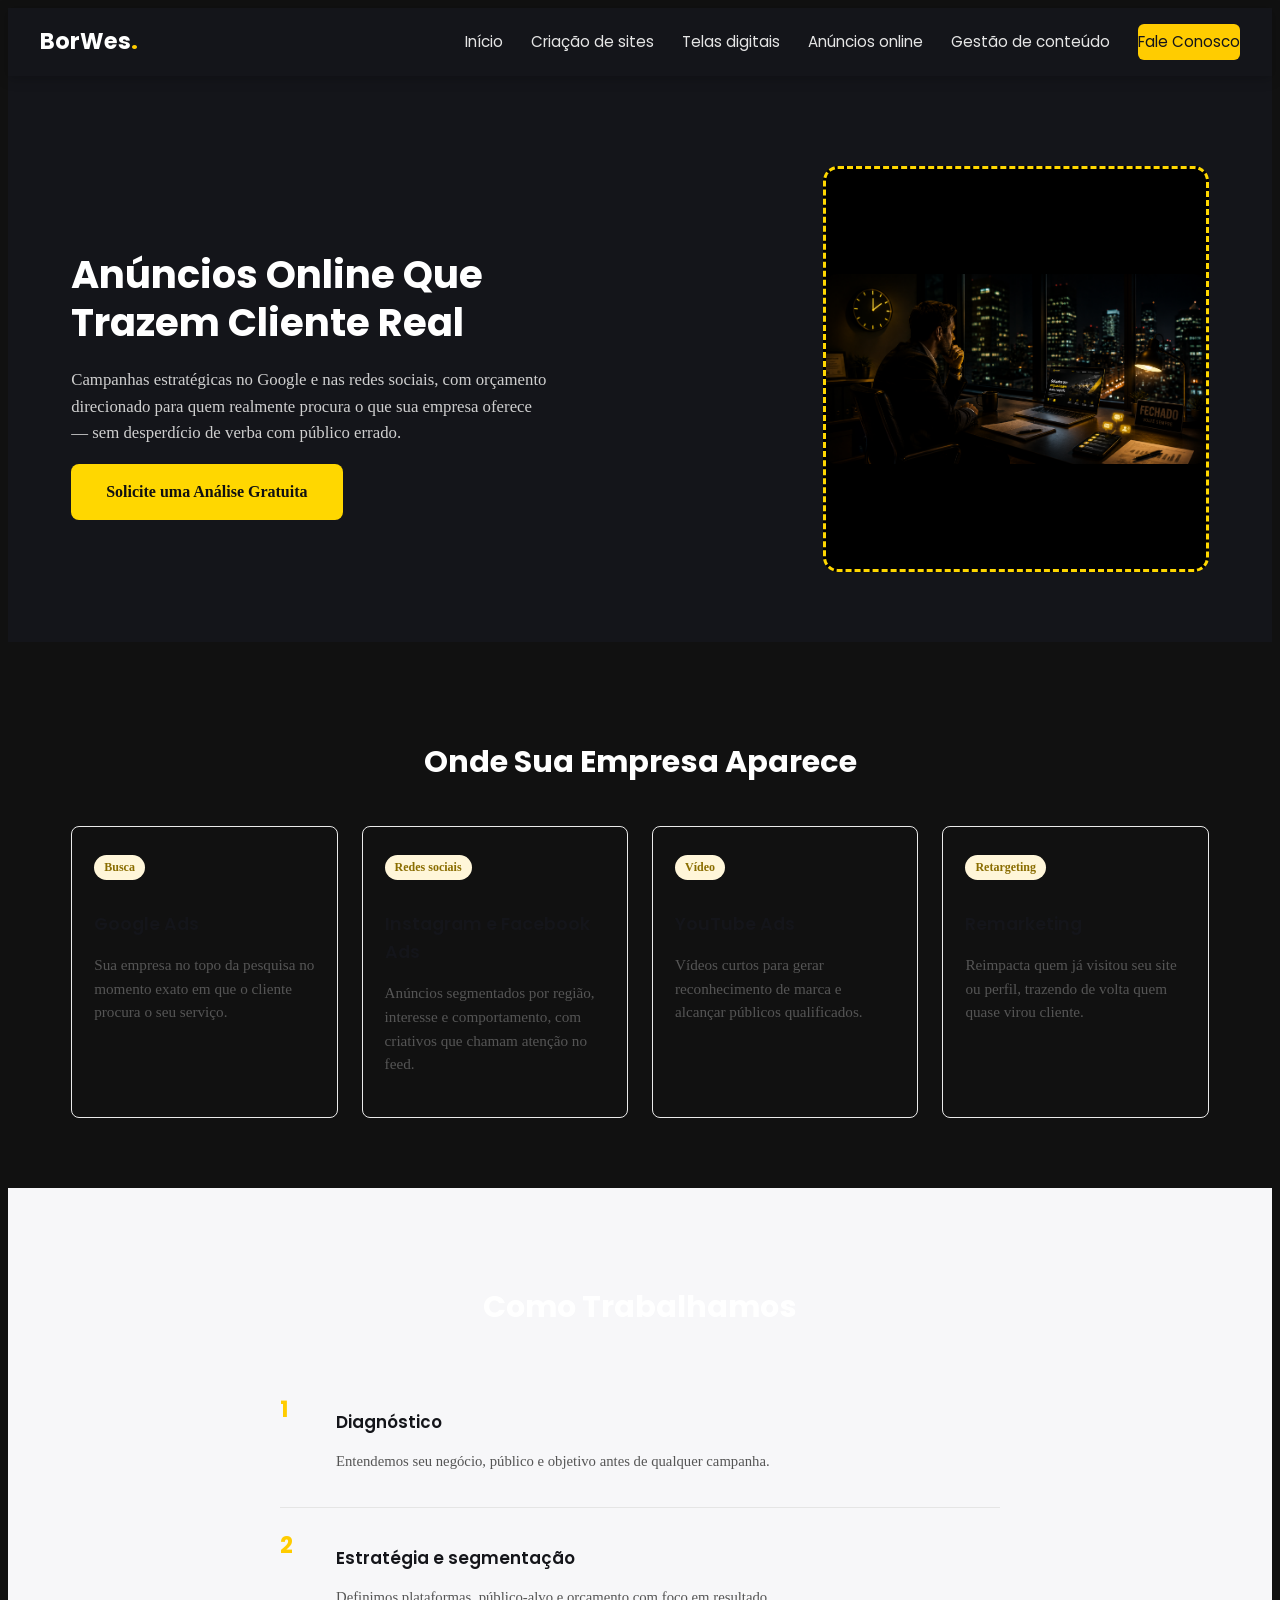
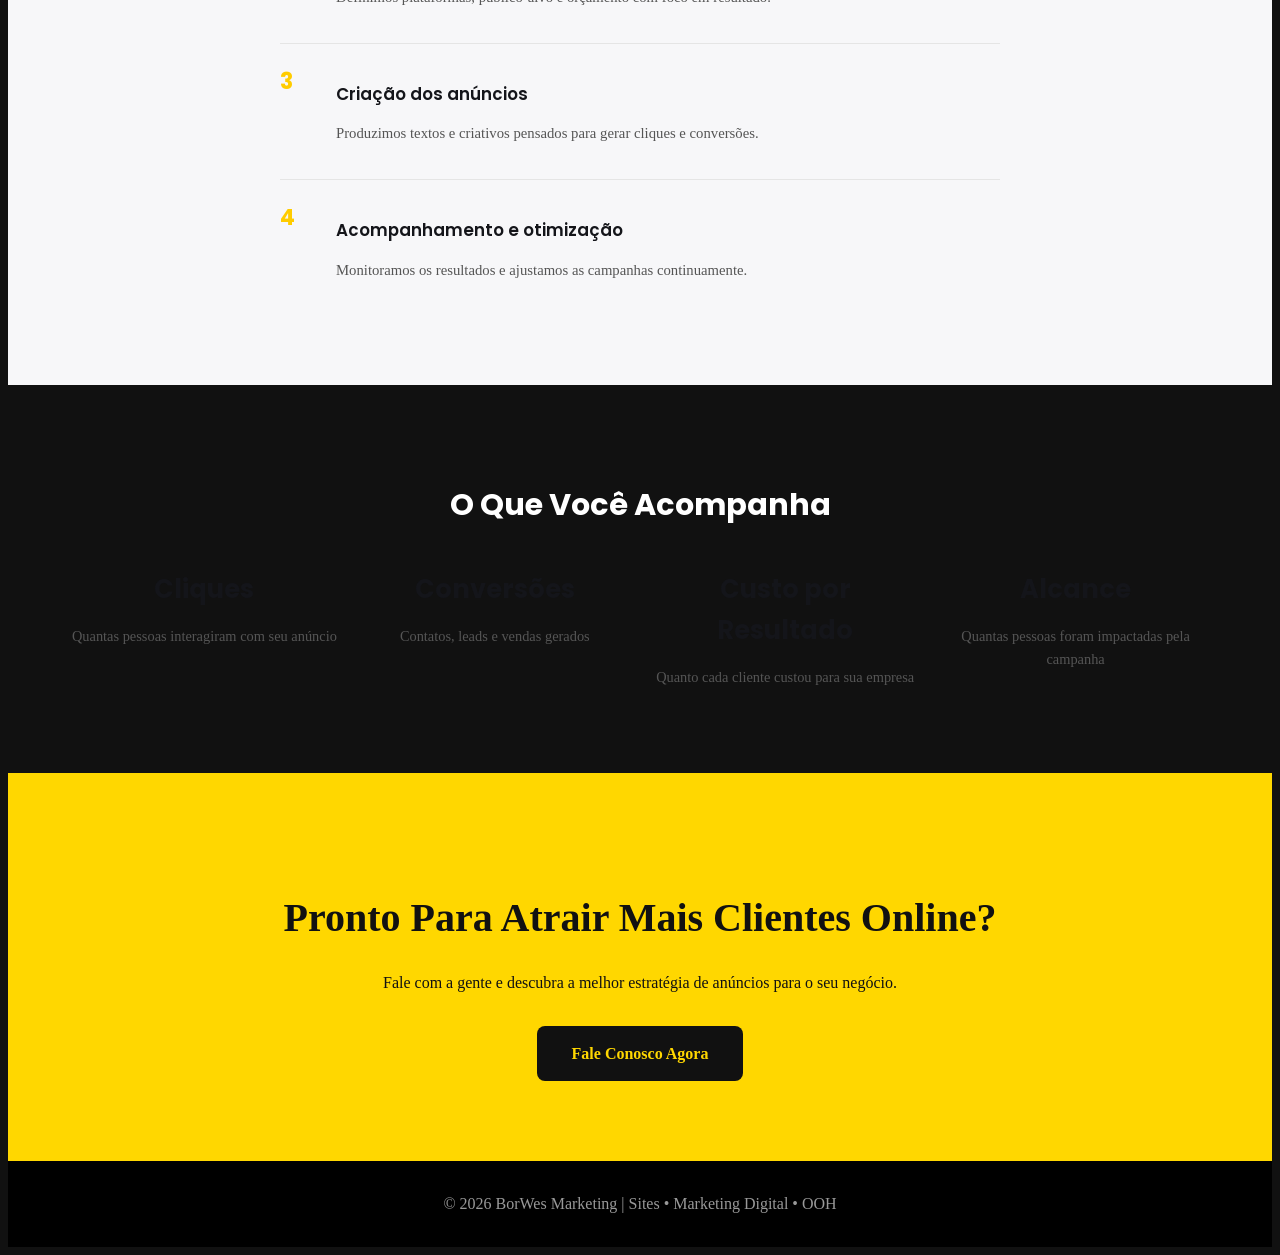
==== anuncios-online.html @ 291036dd "Add files via upload" ====
<!DOCTYPE html>
<html lang="pt-BR">
<head>
<meta charset="UTF-8">
<meta name="viewport" content="width=device-width, initial-scale=1.0">
<title>Anúncios Online | BorWes Marketing</title>

<link rel="stylesheet" href="style.css">
<link href="https://fonts.googleapis.com/css2?family=Poppins:wght@300;400;600;700;800&display=swap" rel="stylesheet">
<link rel="shortcut icon" href="imagens/favicon.ico" type="image/x-icon">

<style>
    /* Estilos específicos desta página — o restante vem de style.css */

    .ads-hero {
        background-color: #14151a;
        color: #fff;
        padding: 90px 0 70px;
    }

    .ads-hero .container {
        display: flex;
        align-items: center;
        gap: 48px;
        justify-content: space-between;
    }

    .ads-hero h1 {
        font-family: 'Poppins', sans-serif;
        font-weight: 700;
        font-size: 2.4rem;
        line-height: 1.25;
        max-width: 560px;
    }

    .ads-hero p {
        margin-top: 18px;
        max-width: 480px;
        color: #cfcfcf;
        font-size: 1.05rem;
        line-height: 1.6;
    }

    .ads-hero .image-placeholder img {
        max-width: 380px;
        border-radius: 10px;
    }

    .platforms {
        padding: 70px 0;
    }

    .platforms h2 {
        text-align: center;
        font-family: 'Poppins', sans-serif;
        font-weight: 700;
        font-size: 1.9rem;
        margin-bottom: 40px;
    }

    .platform-grid {
        display: grid;
        grid-template-columns: repeat(auto-fit, minmax(220px, 1fr));
        gap: 24px;
    }

    .platform {
        border: 1px solid #eaeaea;
        border-radius: 8px;
        padding: 26px 22px;
    }

    .platform h3 {
        font-family: 'Poppins', sans-serif;
        font-weight: 600;
        font-size: 1.1rem;
        margin-bottom: 10px;
        color: #14151a;
    }

    .platform span.tag {
        display: inline-block;
        background-color: #fff6d9;
        color: #8a6d00;
        font-size: 0.75rem;
        font-weight: 600;
        padding: 3px 10px;
        border-radius: 20px;
        margin-bottom: 12px;
    }

    .platform p {
        color: #555;
        font-size: 0.95rem;
        line-height: 1.55;
    }

    .process {
        background-color: #f7f7f9;
        padding: 70px 0;
    }

    .process h2 {
        text-align: center;
        font-family: 'Poppins', sans-serif;
        font-weight: 700;
        font-size: 1.9rem;
        margin-bottom: 40px;
    }

    .process-steps {
        max-width: 720px;
        margin: 0 auto;
        display: flex;
        flex-direction: column;
        gap: 0;
    }

    .process-step {
        display: flex;
        gap: 20px;
        padding: 20px 0;
        border-bottom: 1px solid #e5e5e5;
    }

    .process-step:last-child {
        border-bottom: none;
    }

    .process-step .num {
        font-family: 'Poppins', sans-serif;
        font-weight: 700;
        font-size: 1.4rem;
        color: #ffcc00;
        width: 36px;
        flex-shrink: 0;
    }

    .process-step h3 {
        font-family: 'Poppins', sans-serif;
        font-weight: 600;
        font-size: 1.05rem;
        margin-bottom: 4px;
        color: #14151a;
    }

    .process-step p {
        color: #555;
        font-size: 0.92rem;
        line-height: 1.5;
    }

    .ads-results {
        padding: 70px 0;
    }

    .ads-results h2 {
        text-align: center;
        font-family: 'Poppins', sans-serif;
        font-weight: 700;
        font-size: 1.9rem;
        margin-bottom: 40px;
    }

    .results-grid {
        display: grid;
        grid-template-columns: repeat(auto-fit, minmax(200px, 1fr));
        gap: 24px;
        text-align: center;
    }

    .result-box strong {
        display: block;
        font-family: 'Poppins', sans-serif;
        font-weight: 700;
        font-size: 1.6rem;
        color: #14151a;
        margin-bottom: 6px;
    }

    .result-box p {
        color: #555;
        font-size: 0.9rem;
    }
</style>
</head>

<body>

    <nav class="navbar">
        <div class="nav-container">
            <a href="index.html" class="logo">BorWes<span class="yellow">.</span></a>

            <button class="menu-toggle" id="menuToggle" aria-label="Abrir menu">
                <span></span>
                <span></span>
                <span></span>
            </button>

            <div class="nav-links" id="navLinks">
                <a href="index.html">Início</a>
                <a href="websites/index.html">Criação de sites</a>
                <a href="telas-digitais.html">Telas digitais</a>
                <a href="anuncios-online.html">Anúncios online</a>
                <a href="#">Gestão de conteúdo</a>
                <a href="https://wa.me/5511980803995" class="nav-cta">Fale Conosco</a>
            </div>
        </div>
    </nav>

    <!-- HERO -->
    <section class="ads-hero">
        <div class="container">

            <div>
                <h1>Anúncios Online Que Trazem Cliente Real</h1>
                <p>
                    Campanhas estratégicas no Google e nas redes sociais, com orçamento
                    direcionado para quem realmente procura o que sua empresa oferece —
                    sem desperdício de verba com público errado.
                </p>

                <a href="https://wa.me/5511980803995" class="btn">
                    Solicite uma Análise Gratuita
                </a>
            </div>

            <div class="image-placeholder">
                <img src="imagens/imagem-24-horas.png" alt="Campanhas de anúncios online">
            </div>

        </div>
    </section>

    <!-- PLATAFORMAS -->
    <section class="platforms">
        <div class="container">

            <h2>Onde Sua Empresa Aparece</h2>

            <div class="platform-grid">

                <div class="platform">
                    <span class="tag">Busca</span>
                    <h3>Google Ads</h3>
                    <p>Sua empresa no topo da pesquisa no momento exato em que o cliente procura o seu serviço.</p>
                </div>

                <div class="platform">
                    <span class="tag">Redes sociais</span>
                    <h3>Instagram e Facebook Ads</h3>
                    <p>Anúncios segmentados por região, interesse e comportamento, com criativos que chamam atenção no feed.</p>
                </div>

                <div class="platform">
                    <span class="tag">Vídeo</span>
                    <h3>YouTube Ads</h3>
                    <p>Vídeos curtos para gerar reconhecimento de marca e alcançar públicos qualificados.</p>
                </div>

                <div class="platform">
                    <span class="tag">Retargeting</span>
                    <h3>Remarketing</h3>
                    <p>Reimpacta quem já visitou seu site ou perfil, trazendo de volta quem quase virou cliente.</p>
                </div>

            </div>

        </div>
    </section>

    <!-- COMO FUNCIONA -->
    <section class="process">
        <div class="container">

            <h2>Como Trabalhamos</h2>

            <div class="process-steps">

                <div class="process-step">
                    <div class="num">1</div>
                    <div>
                        <h3>Diagnóstico</h3>
                        <p>Entendemos seu negócio, público e objetivo antes de qualquer campanha.</p>
                    </div>
                </div>

                <div class="process-step">
                    <div class="num">2</div>
                    <div>
                        <h3>Estratégia e segmentação</h3>
                        <p>Definimos plataformas, público-alvo e orçamento com foco em resultado.</p>
                    </div>
                </div>

                <div class="process-step">
                    <div class="num">3</div>
                    <div>
                        <h3>Criação dos anúncios</h3>
                        <p>Produzimos textos e criativos pensados para gerar cliques e conversões.</p>
                    </div>
                </div>

                <div class="process-step">
                    <div class="num">4</div>
                    <div>
                        <h3>Acompanhamento e otimização</h3>
                        <p>Monitoramos os resultados e ajustamos as campanhas continuamente.</p>
                    </div>
                </div>

            </div>

        </div>
    </section>

    <!-- RESULTADOS -->
    <section class="ads-results">
        <div class="container">

            <h2>O Que Você Acompanha</h2>

            <div class="results-grid">

                <div class="result-box">
                    <strong>Cliques</strong>
                    <p>Quantas pessoas interagiram com seu anúncio</p>
                </div>

                <div class="result-box">
                    <strong>Conversões</strong>
                    <p>Contatos, leads e vendas gerados</p>
                </div>

                <div class="result-box">
                    <strong>Custo por Resultado</strong>
                    <p>Quanto cada cliente custou para sua empresa</p>
                </div>

                <div class="result-box">
                    <strong>Alcance</strong>
                    <p>Quantas pessoas foram impactadas pela campanha</p>
                </div>

            </div>

        </div>
    </section>

    <!-- CTA -->
    <section class="cta" id="contato">
        <div class="container">

            <h2>Pronto Para Atrair Mais Clientes Online?</h2>

            <p>
                Fale com a gente e descubra a melhor estratégia de anúncios para o
                seu negócio.
            </p>

            <a href="https://wa.me/5511980803995" class="btn">
                Fale Conosco Agora
            </a>

        </div>
    </section>

    <footer>
        © 2026 BorWes Marketing | Sites • Marketing Digital • OOH
    </footer>

    <script>
        const menuToggle = document.getElementById('menuToggle');
        const navLinks = document.getElementById('navLinks');
        menuToggle.addEventListener('click', () => {
            navLinks.classList.toggle('active');
        });
    </script>

</body>
</html>
---- style.css ----
@charset "UTF-8"
*{
    margin:0;
    padding:0;
    box-sizing:border-box;
    font-family:'Poppins',sans-serif;
}

.navbar {
    background-color: #14151a;
    position: sticky;
    top: 0;
    z-index: 1000;
    box-shadow: 0 2px 12px rgba(0,0,0,0.25);
}

.nav-container {
    max-width: 1200px;
    margin: 0 auto;
    padding: 16px 24px;
    display: flex;
    align-items: center;
    justify-content: space-between;
}

.logo {
    font-family: 'Poppins', sans-serif;
    font-weight: 700;
    font-size: 1.4rem;
    color: #fff;
    text-decoration: none;
}

.logo .yellow {
    color: #ffcc00;
}

.nav-links {
    display: flex;
    align-items: center;
    gap: 28px;
}

.nav-links a {
    color: #e5e5e5;
    text-decoration: none;
    font-family: 'Poppins', sans-serif;
    font-weight: 400;
    font-size: 0.95rem;
    position: relative;
    padding: 6px 0;
    transition: color 0.2s ease;
}

.nav-links a:not(.nav-cta)::after {
    content: '';
    position: absolute;
    left: 0;
    bottom: 0;
    width: 0%;
    height: 2px;
    background-color: #ffcc00;
    transition: width 0.25s ease;
}

.nav-links a:not(.nav-cta):hover {
    color: #ffcc00;
}

.nav-links a:not(.nav-cta):hover::after {
    width: 100%;
}

.nav-cta {
    background-color: #ffcc00;
    color: #14151a !important;
    font-weight: 600;
    padding: 8px 18px;
    border-radius: 6px;
    transition: background-color 0.2s ease, transform 0.2s ease;
}

.nav-cta:hover {
    background-color: #e6b800;
    transform: translateY(-1px);
}

.menu-toggle {
    display: none;
    flex-direction: column;
    gap: 5px;
    background: none;
    border: none;
    cursor: pointer;
    padding: 4px;
}

.menu-toggle span {
    width: 26px;
    height: 3px;
    background-color: #fff;
    border-radius: 2px;
    transition: 0.3s ease;
}

/* Mobile */
@media (max-width: 768px) {
    .menu-toggle {
        display: flex;
    }

    .nav-links {
        position: absolute;
        top: 100%;
        left: 0;
        width: 100%;
        background-color: #14151a;
        flex-direction: column;
        align-items: flex-start;
        gap: 0;
        max-height: 0;
        overflow: hidden;
        transition: max-height 0.3s ease;
    }

    .nav-links.active {
        max-height: 400px;
    }

    .nav-links a {
        width: 100%;
        padding: 14px 24px;
        border-top: 1px solid rgba(255,255,255,0.08);
    }

    .nav-cta {
        margin: 12px 24px;
        text-align: center;
        width: calc(100% - 48px);
    }
}
body{
    background:#111;
    color:white;
    line-height:1.6;
}
nav {text-align: center;}

.container{
    width:90%;
    max-width:1200px;
    margin:auto;
}

section{
    padding:80px 0;
}

h1,h2,h3{
    margin-bottom:20px;
}

.yellow{
    color:#FFD700;
}

.btn{
    display:inline-block;
    background:#FFD700;
    color:#111;
    padding:15px 35px;
    text-decoration:none;
    font-weight:700;
    border-radius:8px;
    transition:.3s;
}

.btn:hover{
    transform:translateY(-3px);
}

.hero{
    min-height:100vh;
    display:flex;
    align-items:center;
    background:linear-gradient(to right,#000,#1a1a1a);
}

.hero-content{
    display:grid;
    grid-template-columns:1fr 1fr;
    gap:50px;
    align-items:center;
}

.hero h1{
    font-size:3.5rem;
    line-height:1.1;
}

.hero p{
    font-size:1.1rem;
    margin-bottom:30px;
    color:#ddd;
}

.image-placeholder{
    background-color: rgb(0, 0, 0);
    height: 400px;
    border:3px dashed #FFD700;
    border-radius:15px;
    display:flex;
    justify-content:center;
    align-items:center;
    color:#FFD700;
    font-weight:600;

}


.cards{
    display:grid;
    grid-template-columns:repeat(auto-fit,minmax(250px,1fr));
    gap:25px;
    margin-top:40px;
}

.card{
    background:#222;
    padding:30px;
    border-radius:15px;
    border-top:5px solid #FFD700;
}

.card h3{
    color:#FFD700;
}

.services{
    background:#111;
}

.service-grid{
    display:grid;
    grid-template-columns:repeat(auto-fit,minmax(280px,1fr));
    gap:25px;
}

.service-box{
    background:#1f1f1f;
    padding:30px;
    border-radius:15px;
    transition:.3s;
}

.service-box:hover{
    transform:translateY(-5px);
}

.portfolio{
    background:#181818;
}

.portfolio-grid {;
    display:grid;
    grid-template-columns:repeat(auto-fit minmax(300px 1fr));
    gap:25px;
}

.portfolio-item{ background-color: rgb(0, 0, 0);
    height:250px;
    border:3px dashed #FFD700;
    border-radius:15px;
    display:flex;
    justify-content:center;
    align-items:center;
    color:#FFD700;
    font-weight:bold;
    text-align: right;
    margin: 5px;
}

.benefits{
    background:#111;
}

.benefits ul{
    list-style:none;
    margin-top:30px;
}

.benefits li{
    padding:15px;
    margin-bottom:10px;
    background:#1f1f1f;
    border-left:5px solid #FFD700;
}

.cta{
    background:#FFD700;
    color:#111;
    text-align:center;
}

.cta h2{
    font-size:2.5rem;
}

.cta p{
    margin-bottom:30px;
}

.cta .btn{
    background:#111;
    color:#FFD700;
}

footer{
    background:#000;
    text-align:center;
    padding:30px;
    color:#999;
}

@media(max-width:768px){

.hero-content{
    grid-template-columns:1fr;
}

.hero h1{
    font-size:2.5rem;
}

.cta h2{
    font-size:2rem;
}

}

#totem-sesc {
    text-align: justify;
    margin: auto;
 }
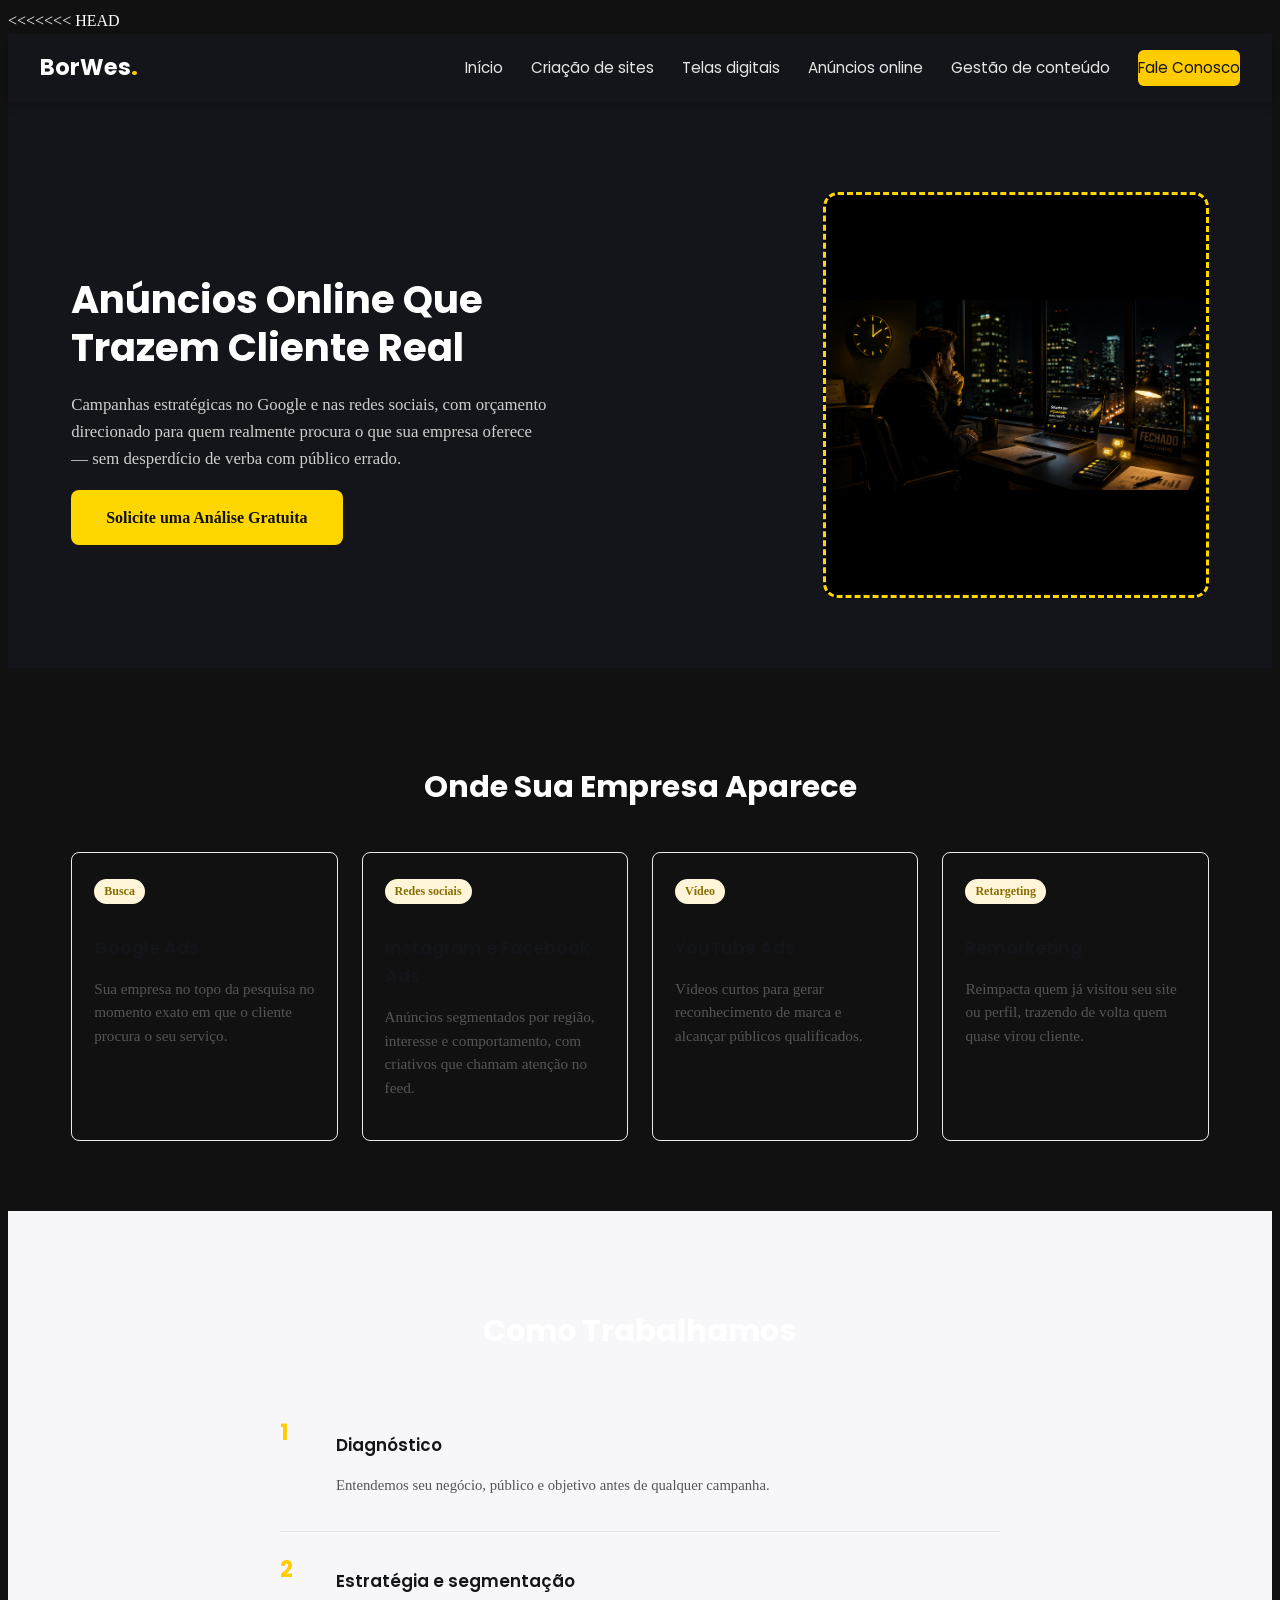
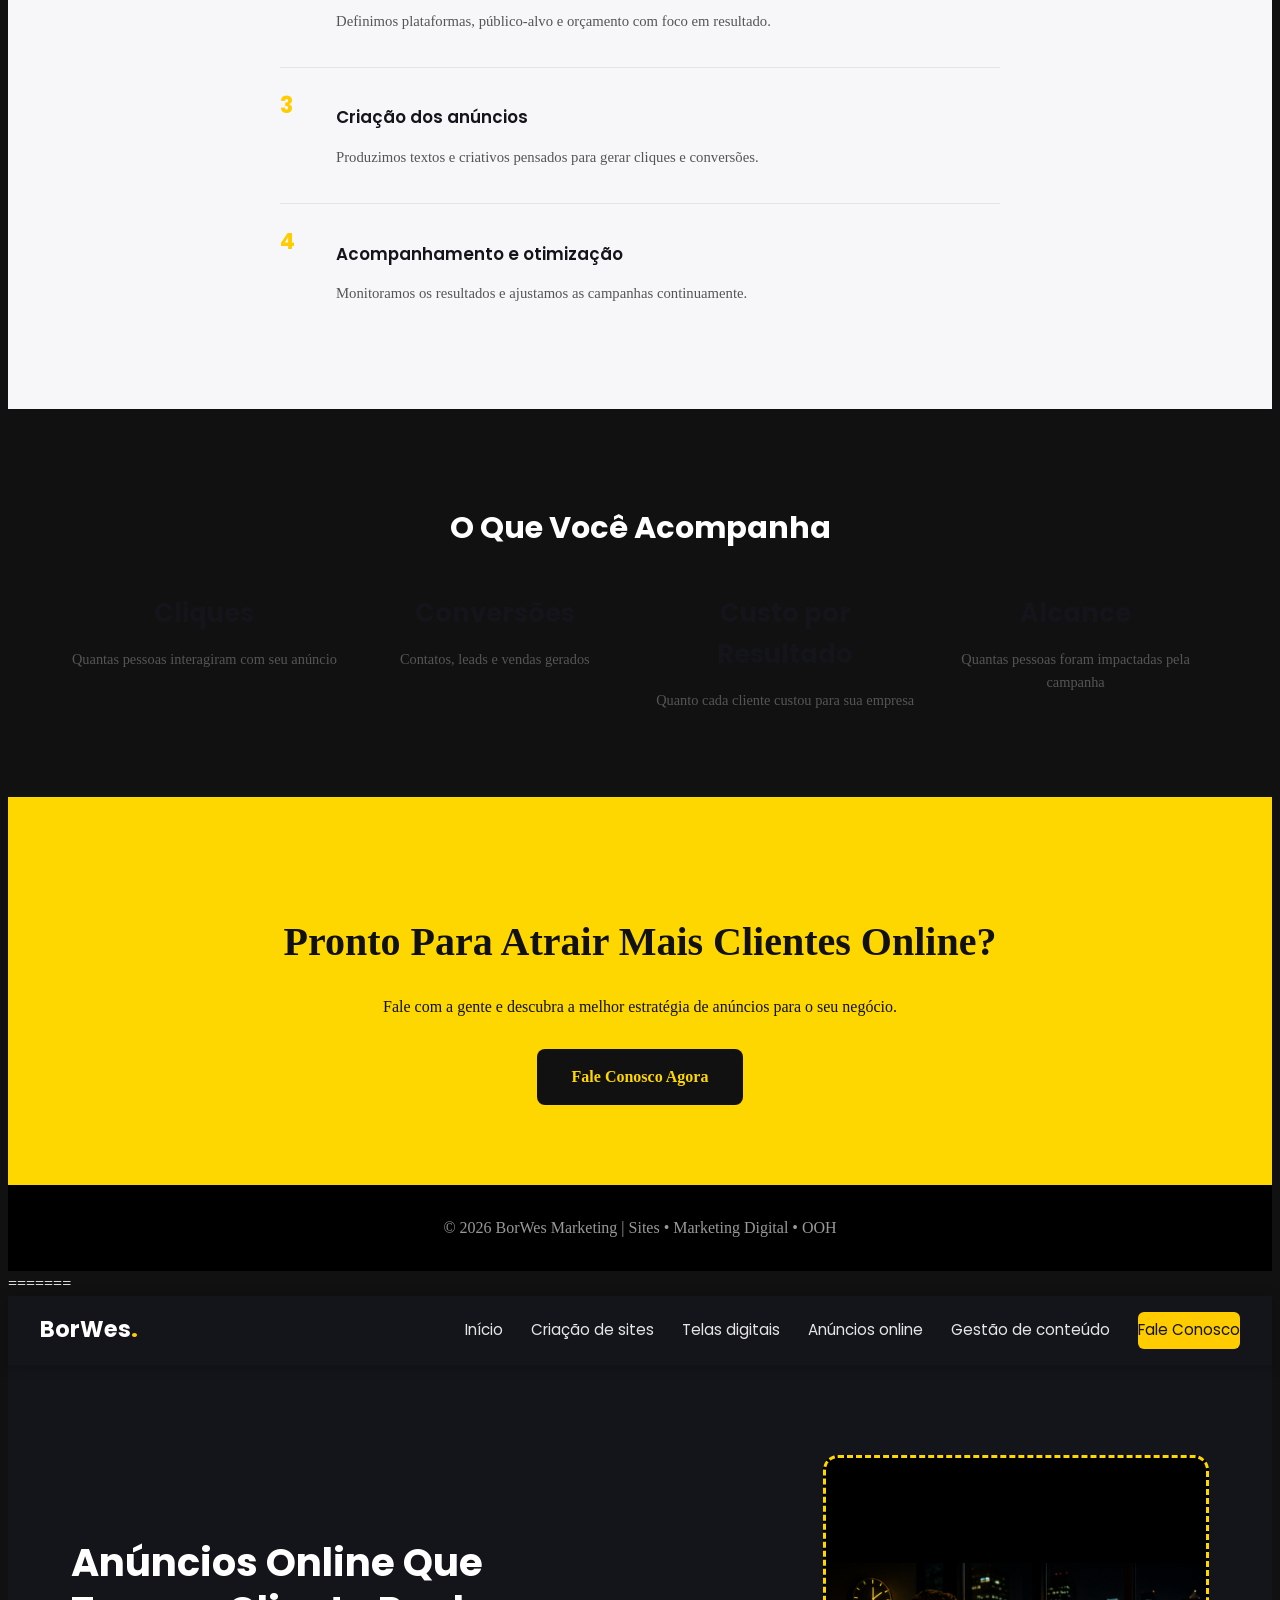
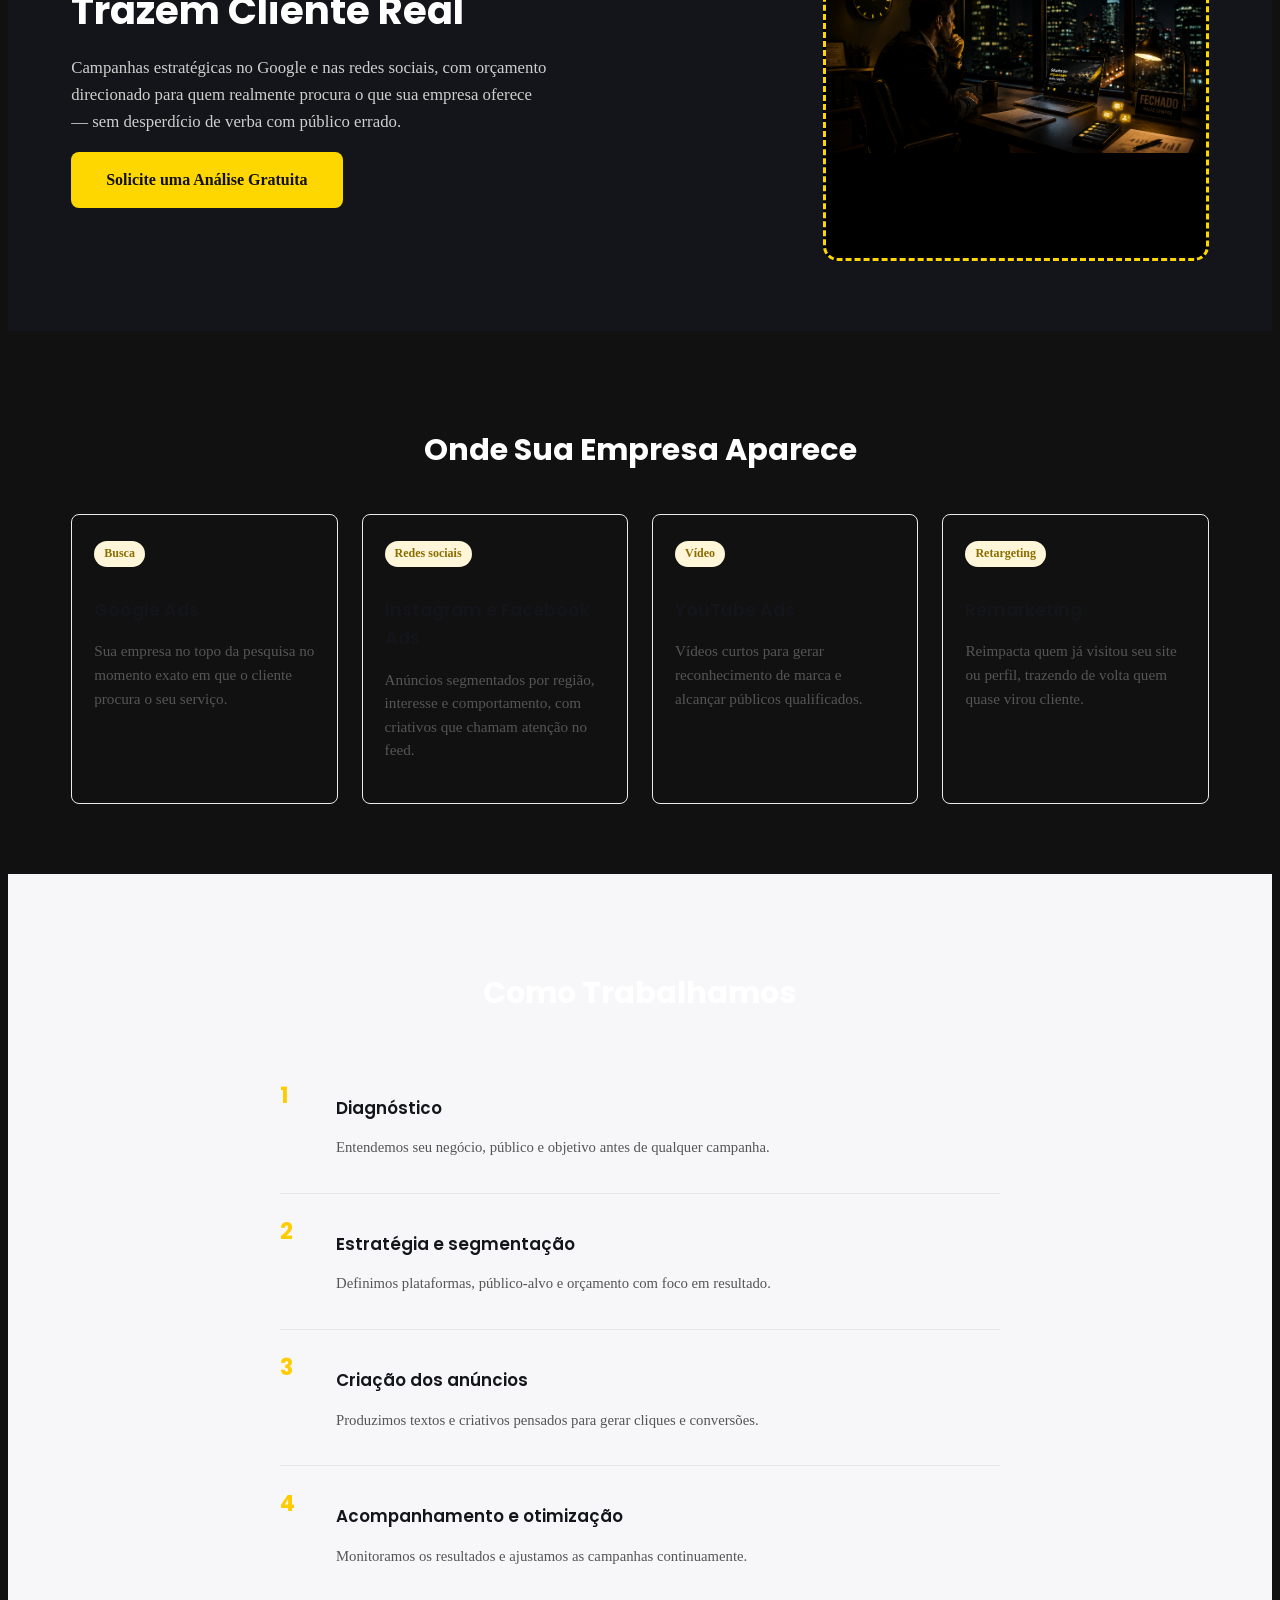
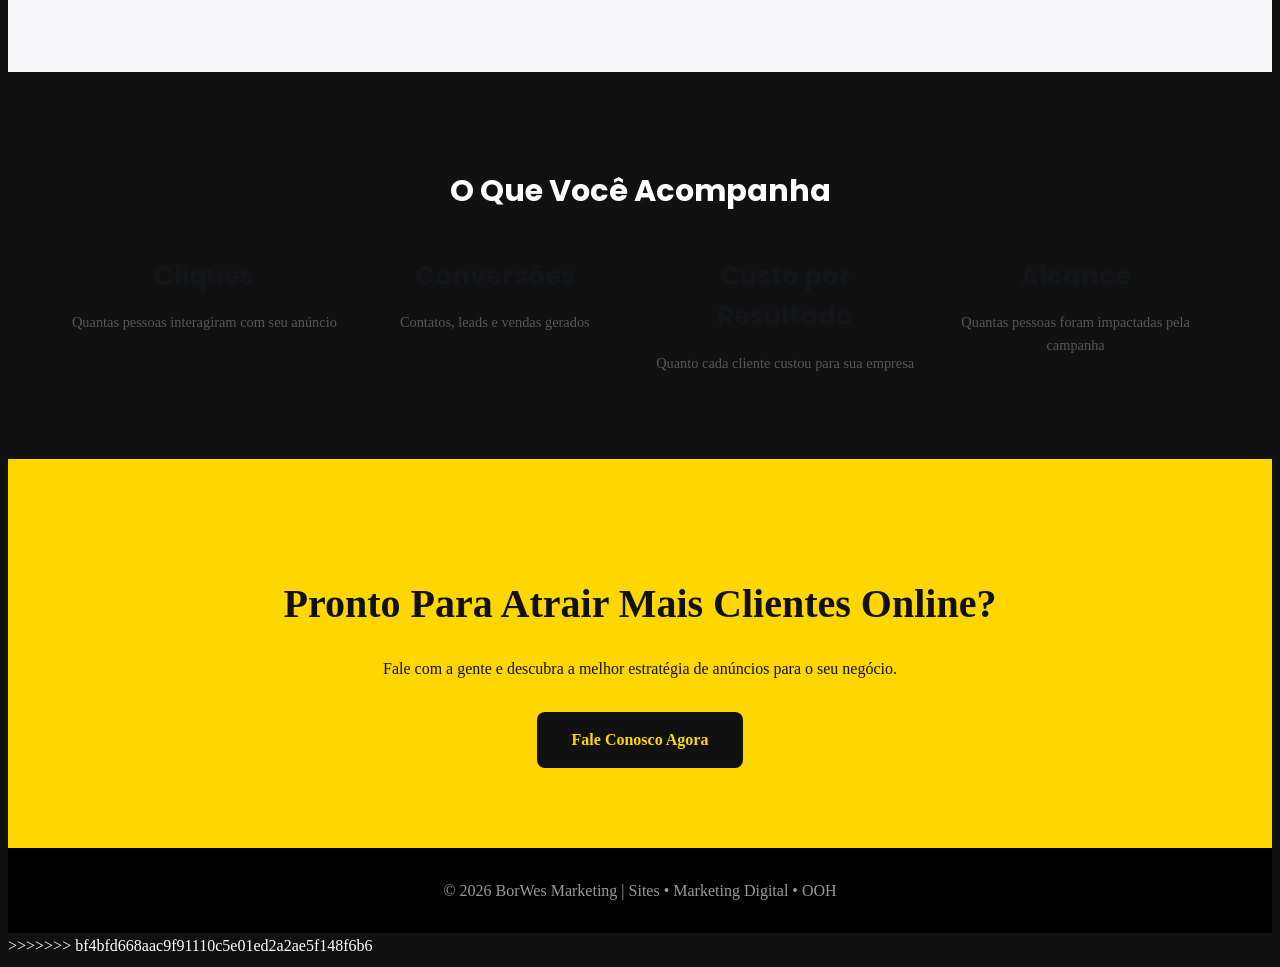
==== commit a8848331: "att att" ====
--- a/anuncios-online.html
+++ b/anuncios-online.html
@@ -1,381 +1,764 @@
-<!DOCTYPE html>
-<html lang="pt-BR">
-<head>
-<meta charset="UTF-8">
-<meta name="viewport" content="width=device-width, initial-scale=1.0">
-<title>Anúncios Online | BorWes Marketing</title>
-
-<link rel="stylesheet" href="style.css">
-<link href="https://fonts.googleapis.com/css2?family=Poppins:wght@300;400;600;700;800&display=swap" rel="stylesheet">
-<link rel="shortcut icon" href="imagens/favicon.ico" type="image/x-icon">
-
-<style>
-    /* Estilos específicos desta página — o restante vem de style.css */
-
-    .ads-hero {
-        background-color: #14151a;
-        color: #fff;
-        padding: 90px 0 70px;
-    }
-
-    .ads-hero .container {
-        display: flex;
-        align-items: center;
-        gap: 48px;
-        justify-content: space-between;
-    }
-
-    .ads-hero h1 {
-        font-family: 'Poppins', sans-serif;
-        font-weight: 700;
-        font-size: 2.4rem;
-        line-height: 1.25;
-        max-width: 560px;
-    }
-
-    .ads-hero p {
-        margin-top: 18px;
-        max-width: 480px;
-        color: #cfcfcf;
-        font-size: 1.05rem;
-        line-height: 1.6;
-    }
-
-    .ads-hero .image-placeholder img {
-        max-width: 380px;
-        border-radius: 10px;
-    }
-
-    .platforms {
-        padding: 70px 0;
-    }
-
-    .platforms h2 {
-        text-align: center;
-        font-family: 'Poppins', sans-serif;
-        font-weight: 700;
-        font-size: 1.9rem;
-        margin-bottom: 40px;
-    }
-
-    .platform-grid {
-        display: grid;
-        grid-template-columns: repeat(auto-fit, minmax(220px, 1fr));
-        gap: 24px;
-    }
-
-    .platform {
-        border: 1px solid #eaeaea;
-        border-radius: 8px;
-        padding: 26px 22px;
-    }
-
-    .platform h3 {
-        font-family: 'Poppins', sans-serif;
-        font-weight: 600;
-        font-size: 1.1rem;
-        margin-bottom: 10px;
-        color: #14151a;
-    }
-
-    .platform span.tag {
-        display: inline-block;
-        background-color: #fff6d9;
-        color: #8a6d00;
-        font-size: 0.75rem;
-        font-weight: 600;
-        padding: 3px 10px;
-        border-radius: 20px;
-        margin-bottom: 12px;
-    }
-
-    .platform p {
-        color: #555;
-        font-size: 0.95rem;
-        line-height: 1.55;
-    }
-
-    .process {
-        background-color: #f7f7f9;
-        padding: 70px 0;
-    }
-
-    .process h2 {
-        text-align: center;
-        font-family: 'Poppins', sans-serif;
-        font-weight: 700;
-        font-size: 1.9rem;
-        margin-bottom: 40px;
-    }
-
-    .process-steps {
-        max-width: 720px;
-        margin: 0 auto;
-        display: flex;
-        flex-direction: column;
-        gap: 0;
-    }
-
-    .process-step {
-        display: flex;
-        gap: 20px;
-        padding: 20px 0;
-        border-bottom: 1px solid #e5e5e5;
-    }
-
-    .process-step:last-child {
-        border-bottom: none;
-    }
-
-    .process-step .num {
-        font-family: 'Poppins', sans-serif;
-        font-weight: 700;
-        font-size: 1.4rem;
-        color: #ffcc00;
-        width: 36px;
-        flex-shrink: 0;
-    }
-
-    .process-step h3 {
-        font-family: 'Poppins', sans-serif;
-        font-weight: 600;
-        font-size: 1.05rem;
-        margin-bottom: 4px;
-        color: #14151a;
-    }
-
-    .process-step p {
-        color: #555;
-        font-size: 0.92rem;
-        line-height: 1.5;
-    }
-
-    .ads-results {
-        padding: 70px 0;
-    }
-
-    .ads-results h2 {
-        text-align: center;
-        font-family: 'Poppins', sans-serif;
-        font-weight: 700;
-        font-size: 1.9rem;
-        margin-bottom: 40px;
-    }
-
-    .results-grid {
-        display: grid;
-        grid-template-columns: repeat(auto-fit, minmax(200px, 1fr));
-        gap: 24px;
-        text-align: center;
-    }
-
-    .result-box strong {
-        display: block;
-        font-family: 'Poppins', sans-serif;
-        font-weight: 700;
-        font-size: 1.6rem;
-        color: #14151a;
-        margin-bottom: 6px;
-    }
-
-    .result-box p {
-        color: #555;
-        font-size: 0.9rem;
-    }
-</style>
-</head>
-
-<body>
-
-    <nav class="navbar">
-        <div class="nav-container">
-            <a href="index.html" class="logo">BorWes<span class="yellow">.</span></a>
-
-            <button class="menu-toggle" id="menuToggle" aria-label="Abrir menu">
-                <span></span>
-                <span></span>
-                <span></span>
-            </button>
-
-            <div class="nav-links" id="navLinks">
-                <a href="index.html">Início</a>
-                <a href="websites/index.html">Criação de sites</a>
-                <a href="telas-digitais.html">Telas digitais</a>
-                <a href="anuncios-online.html">Anúncios online</a>
-                <a href="#">Gestão de conteúdo</a>
-                <a href="https://wa.me/5511980803995" class="nav-cta">Fale Conosco</a>
-            </div>
-        </div>
-    </nav>
-
-    <!-- HERO -->
-    <section class="ads-hero">
-        <div class="container">
-
-            <div>
-                <h1>Anúncios Online Que Trazem Cliente Real</h1>
-                <p>
-                    Campanhas estratégicas no Google e nas redes sociais, com orçamento
-                    direcionado para quem realmente procura o que sua empresa oferece —
-                    sem desperdício de verba com público errado.
-                </p>
-
-                <a href="https://wa.me/5511980803995" class="btn">
-                    Solicite uma Análise Gratuita
-                </a>
-            </div>
-
-            <div class="image-placeholder">
-                <img src="imagens/imagem-24-horas.png" alt="Campanhas de anúncios online">
-            </div>
-
-        </div>
-    </section>
-
-    <!-- PLATAFORMAS -->
-    <section class="platforms">
-        <div class="container">
-
-            <h2>Onde Sua Empresa Aparece</h2>
-
-            <div class="platform-grid">
-
-                <div class="platform">
-                    <span class="tag">Busca</span>
-                    <h3>Google Ads</h3>
-                    <p>Sua empresa no topo da pesquisa no momento exato em que o cliente procura o seu serviço.</p>
-                </div>
-
-                <div class="platform">
-                    <span class="tag">Redes sociais</span>
-                    <h3>Instagram e Facebook Ads</h3>
-                    <p>Anúncios segmentados por região, interesse e comportamento, com criativos que chamam atenção no feed.</p>
-                </div>
-
-                <div class="platform">
-                    <span class="tag">Vídeo</span>
-                    <h3>YouTube Ads</h3>
-                    <p>Vídeos curtos para gerar reconhecimento de marca e alcançar públicos qualificados.</p>
-                </div>
-
-                <div class="platform">
-                    <span class="tag">Retargeting</span>
-                    <h3>Remarketing</h3>
-                    <p>Reimpacta quem já visitou seu site ou perfil, trazendo de volta quem quase virou cliente.</p>
-                </div>
-
-            </div>
-
-        </div>
-    </section>
-
-    <!-- COMO FUNCIONA -->
-    <section class="process">
-        <div class="container">
-
-            <h2>Como Trabalhamos</h2>
-
-            <div class="process-steps">
-
-                <div class="process-step">
-                    <div class="num">1</div>
-                    <div>
-                        <h3>Diagnóstico</h3>
-                        <p>Entendemos seu negócio, público e objetivo antes de qualquer campanha.</p>
-                    </div>
-                </div>
-
-                <div class="process-step">
-                    <div class="num">2</div>
-                    <div>
-                        <h3>Estratégia e segmentação</h3>
-                        <p>Definimos plataformas, público-alvo e orçamento com foco em resultado.</p>
-                    </div>
-                </div>
-
-                <div class="process-step">
-                    <div class="num">3</div>
-                    <div>
-                        <h3>Criação dos anúncios</h3>
-                        <p>Produzimos textos e criativos pensados para gerar cliques e conversões.</p>
-                    </div>
-                </div>
-
-                <div class="process-step">
-                    <div class="num">4</div>
-                    <div>
-                        <h3>Acompanhamento e otimização</h3>
-                        <p>Monitoramos os resultados e ajustamos as campanhas continuamente.</p>
-                    </div>
-                </div>
-
-            </div>
-
-        </div>
-    </section>
-
-    <!-- RESULTADOS -->
-    <section class="ads-results">
-        <div class="container">
-
-            <h2>O Que Você Acompanha</h2>
-
-            <div class="results-grid">
-
-                <div class="result-box">
-                    <strong>Cliques</strong>
-                    <p>Quantas pessoas interagiram com seu anúncio</p>
-                </div>
-
-                <div class="result-box">
-                    <strong>Conversões</strong>
-                    <p>Contatos, leads e vendas gerados</p>
-                </div>
-
-                <div class="result-box">
-                    <strong>Custo por Resultado</strong>
-                    <p>Quanto cada cliente custou para sua empresa</p>
-                </div>
-
-                <div class="result-box">
-                    <strong>Alcance</strong>
-                    <p>Quantas pessoas foram impactadas pela campanha</p>
-                </div>
-
-            </div>
-
-        </div>
-    </section>
-
-    <!-- CTA -->
-    <section class="cta" id="contato">
-        <div class="container">
-
-            <h2>Pronto Para Atrair Mais Clientes Online?</h2>
-
-            <p>
-                Fale com a gente e descubra a melhor estratégia de anúncios para o
-                seu negócio.
-            </p>
-
-            <a href="https://wa.me/5511980803995" class="btn">
-                Fale Conosco Agora
-            </a>
-
-        </div>
-    </section>
-
-    <footer>
-        © 2026 BorWes Marketing | Sites • Marketing Digital • OOH
-    </footer>
-
-    <script>
-        const menuToggle = document.getElementById('menuToggle');
-        const navLinks = document.getElementById('navLinks');
-        menuToggle.addEventListener('click', () => {
-            navLinks.classList.toggle('active');
-        });
-    </script>
-
-</body>
+<<<<<<< HEAD
+<!DOCTYPE html>
+<html lang="pt-BR">
+<head>
+<meta charset="UTF-8">
+<meta name="viewport" content="width=device-width, initial-scale=1.0">
+<title>Anúncios Online | BorWes Marketing</title>
+
+<link rel="stylesheet" href="style.css">
+<link href="https://fonts.googleapis.com/css2?family=Poppins:wght@300;400;600;700;800&display=swap" rel="stylesheet">
+<link rel="shortcut icon" href="imagens/favicon.ico" type="image/x-icon">
+
+<style>
+    /* Estilos específicos desta página — o restante vem de style.css */
+
+    .ads-hero {
+        background-color: #14151a;
+        color: #fff;
+        padding: 90px 0 70px;
+    }
+
+    .ads-hero .container {
+        display: flex;
+        align-items: center;
+        gap: 48px;
+        justify-content: space-between;
+    }
+
+    .ads-hero h1 {
+        font-family: 'Poppins', sans-serif;
+        font-weight: 700;
+        font-size: 2.4rem;
+        line-height: 1.25;
+        max-width: 560px;
+    }
+
+    .ads-hero p {
+        margin-top: 18px;
+        max-width: 480px;
+        color: #cfcfcf;
+        font-size: 1.05rem;
+        line-height: 1.6;
+    }
+
+    .ads-hero .image-placeholder img {
+        max-width: 380px;
+        border-radius: 10px;
+    }
+
+    .platforms {
+        padding: 70px 0;
+    }
+
+    .platforms h2 {
+        text-align: center;
+        font-family: 'Poppins', sans-serif;
+        font-weight: 700;
+        font-size: 1.9rem;
+        margin-bottom: 40px;
+    }
+
+    .platform-grid {
+        display: grid;
+        grid-template-columns: repeat(auto-fit, minmax(220px, 1fr));
+        gap: 24px;
+    }
+
+    .platform {
+        border: 1px solid #eaeaea;
+        border-radius: 8px;
+        padding: 26px 22px;
+    }
+
+    .platform h3 {
+        font-family: 'Poppins', sans-serif;
+        font-weight: 600;
+        font-size: 1.1rem;
+        margin-bottom: 10px;
+        color: #14151a;
+    }
+
+    .platform span.tag {
+        display: inline-block;
+        background-color: #fff6d9;
+        color: #8a6d00;
+        font-size: 0.75rem;
+        font-weight: 600;
+        padding: 3px 10px;
+        border-radius: 20px;
+        margin-bottom: 12px;
+    }
+
+    .platform p {
+        color: #555;
+        font-size: 0.95rem;
+        line-height: 1.55;
+    }
+
+    .process {
+        background-color: #f7f7f9;
+        padding: 70px 0;
+    }
+
+    .process h2 {
+        text-align: center;
+        font-family: 'Poppins', sans-serif;
+        font-weight: 700;
+        font-size: 1.9rem;
+        margin-bottom: 40px;
+    }
+
+    .process-steps {
+        max-width: 720px;
+        margin: 0 auto;
+        display: flex;
+        flex-direction: column;
+        gap: 0;
+    }
+
+    .process-step {
+        display: flex;
+        gap: 20px;
+        padding: 20px 0;
+        border-bottom: 1px solid #e5e5e5;
+    }
+
+    .process-step:last-child {
+        border-bottom: none;
+    }
+
+    .process-step .num {
+        font-family: 'Poppins', sans-serif;
+        font-weight: 700;
+        font-size: 1.4rem;
+        color: #ffcc00;
+        width: 36px;
+        flex-shrink: 0;
+    }
+
+    .process-step h3 {
+        font-family: 'Poppins', sans-serif;
+        font-weight: 600;
+        font-size: 1.05rem;
+        margin-bottom: 4px;
+        color: #14151a;
+    }
+
+    .process-step p {
+        color: #555;
+        font-size: 0.92rem;
+        line-height: 1.5;
+    }
+
+    .ads-results {
+        padding: 70px 0;
+    }
+
+    .ads-results h2 {
+        text-align: center;
+        font-family: 'Poppins', sans-serif;
+        font-weight: 700;
+        font-size: 1.9rem;
+        margin-bottom: 40px;
+    }
+
+    .results-grid {
+        display: grid;
+        grid-template-columns: repeat(auto-fit, minmax(200px, 1fr));
+        gap: 24px;
+        text-align: center;
+    }
+
+    .result-box strong {
+        display: block;
+        font-family: 'Poppins', sans-serif;
+        font-weight: 700;
+        font-size: 1.6rem;
+        color: #14151a;
+        margin-bottom: 6px;
+    }
+
+    .result-box p {
+        color: #555;
+        font-size: 0.9rem;
+    }
+</style>
+</head>
+
+<body>
+
+    <nav class="navbar">
+        <div class="nav-container">
+            <a href="index.html" class="logo">BorWes<span class="yellow">.</span></a>
+
+            <button class="menu-toggle" id="menuToggle" aria-label="Abrir menu">
+                <span></span>
+                <span></span>
+                <span></span>
+            </button>
+
+            <div class="nav-links" id="navLinks">
+                <a href="index.html">Início</a>
+                <a href="websites/index.html">Criação de sites</a>
+                <a href="telas-digitais.html">Telas digitais</a>
+                <a href="anuncios-online.html">Anúncios online</a>
+                <a href="#">Gestão de conteúdo</a>
+                <a href="https://wa.me/5511980803995" class="nav-cta">Fale Conosco</a>
+            </div>
+        </div>
+    </nav>
+
+    <!-- HERO -->
+    <section class="ads-hero">
+        <div class="container">
+
+            <div>
+                <h1>Anúncios Online Que Trazem Cliente Real</h1>
+                <p>
+                    Campanhas estratégicas no Google e nas redes sociais, com orçamento
+                    direcionado para quem realmente procura o que sua empresa oferece —
+                    sem desperdício de verba com público errado.
+                </p>
+
+                <a href="https://wa.me/5511980803995" class="btn">
+                    Solicite uma Análise Gratuita
+                </a>
+            </div>
+
+            <div class="image-placeholder">
+                <img src="imagens/imagem-24-horas.png" alt="Campanhas de anúncios online">
+            </div>
+
+        </div>
+    </section>
+
+    <!-- PLATAFORMAS -->
+    <section class="platforms">
+        <div class="container">
+
+            <h2>Onde Sua Empresa Aparece</h2>
+
+            <div class="platform-grid">
+
+                <div class="platform">
+                    <span class="tag">Busca</span>
+                    <h3>Google Ads</h3>
+                    <p>Sua empresa no topo da pesquisa no momento exato em que o cliente procura o seu serviço.</p>
+                </div>
+
+                <div class="platform">
+                    <span class="tag">Redes sociais</span>
+                    <h3>Instagram e Facebook Ads</h3>
+                    <p>Anúncios segmentados por região, interesse e comportamento, com criativos que chamam atenção no feed.</p>
+                </div>
+
+                <div class="platform">
+                    <span class="tag">Vídeo</span>
+                    <h3>YouTube Ads</h3>
+                    <p>Vídeos curtos para gerar reconhecimento de marca e alcançar públicos qualificados.</p>
+                </div>
+
+                <div class="platform">
+                    <span class="tag">Retargeting</span>
+                    <h3>Remarketing</h3>
+                    <p>Reimpacta quem já visitou seu site ou perfil, trazendo de volta quem quase virou cliente.</p>
+                </div>
+
+            </div>
+
+        </div>
+    </section>
+
+    <!-- COMO FUNCIONA -->
+    <section class="process">
+        <div class="container">
+
+            <h2>Como Trabalhamos</h2>
+
+            <div class="process-steps">
+
+                <div class="process-step">
+                    <div class="num">1</div>
+                    <div>
+                        <h3>Diagnóstico</h3>
+                        <p>Entendemos seu negócio, público e objetivo antes de qualquer campanha.</p>
+                    </div>
+                </div>
+
+                <div class="process-step">
+                    <div class="num">2</div>
+                    <div>
+                        <h3>Estratégia e segmentação</h3>
+                        <p>Definimos plataformas, público-alvo e orçamento com foco em resultado.</p>
+                    </div>
+                </div>
+
+                <div class="process-step">
+                    <div class="num">3</div>
+                    <div>
+                        <h3>Criação dos anúncios</h3>
+                        <p>Produzimos textos e criativos pensados para gerar cliques e conversões.</p>
+                    </div>
+                </div>
+
+                <div class="process-step">
+                    <div class="num">4</div>
+                    <div>
+                        <h3>Acompanhamento e otimização</h3>
+                        <p>Monitoramos os resultados e ajustamos as campanhas continuamente.</p>
+                    </div>
+                </div>
+
+            </div>
+
+        </div>
+    </section>
+
+    <!-- RESULTADOS -->
+    <section class="ads-results">
+        <div class="container">
+
+            <h2>O Que Você Acompanha</h2>
+
+            <div class="results-grid">
+
+                <div class="result-box">
+                    <strong>Cliques</strong>
+                    <p>Quantas pessoas interagiram com seu anúncio</p>
+                </div>
+
+                <div class="result-box">
+                    <strong>Conversões</strong>
+                    <p>Contatos, leads e vendas gerados</p>
+                </div>
+
+                <div class="result-box">
+                    <strong>Custo por Resultado</strong>
+                    <p>Quanto cada cliente custou para sua empresa</p>
+                </div>
+
+                <div class="result-box">
+                    <strong>Alcance</strong>
+                    <p>Quantas pessoas foram impactadas pela campanha</p>
+                </div>
+
+            </div>
+
+        </div>
+    </section>
+
+    <!-- CTA -->
+    <section class="cta" id="contato">
+        <div class="container">
+
+            <h2>Pronto Para Atrair Mais Clientes Online?</h2>
+
+            <p>
+                Fale com a gente e descubra a melhor estratégia de anúncios para o
+                seu negócio.
+            </p>
+
+            <a href="https://wa.me/5511980803995" class="btn">
+                Fale Conosco Agora
+            </a>
+
+        </div>
+    </section>
+
+    <footer>
+        © 2026 BorWes Marketing | Sites • Marketing Digital • OOH
+    </footer>
+
+    <script>
+        const menuToggle = document.getElementById('menuToggle');
+        const navLinks = document.getElementById('navLinks');
+        menuToggle.addEventListener('click', () => {
+            navLinks.classList.toggle('active');
+        });
+    </script>
+
+</body>
+=======
+<!DOCTYPE html>
+<html lang="pt-BR">
+<head>
+<meta charset="UTF-8">
+<meta name="viewport" content="width=device-width, initial-scale=1.0">
+<title>Anúncios Online | BorWes Marketing</title>
+
+<link rel="stylesheet" href="style.css">
+<link href="https://fonts.googleapis.com/css2?family=Poppins:wght@300;400;600;700;800&display=swap" rel="stylesheet">
+<link rel="shortcut icon" href="imagens/favicon.ico" type="image/x-icon">
+
+<style>
+    /* Estilos específicos desta página — o restante vem de style.css */
+
+    .ads-hero {
+        background-color: #14151a;
+        color: #fff;
+        padding: 90px 0 70px;
+    }
+
+    .ads-hero .container {
+        display: flex;
+        align-items: center;
+        gap: 48px;
+        justify-content: space-between;
+    }
+
+    .ads-hero h1 {
+        font-family: 'Poppins', sans-serif;
+        font-weight: 700;
+        font-size: 2.4rem;
+        line-height: 1.25;
+        max-width: 560px;
+    }
+
+    .ads-hero p {
+        margin-top: 18px;
+        max-width: 480px;
+        color: #cfcfcf;
+        font-size: 1.05rem;
+        line-height: 1.6;
+    }
+
+    .ads-hero .image-placeholder img {
+        max-width: 380px;
+        border-radius: 10px;
+    }
+
+    .platforms {
+        padding: 70px 0;
+    }
+
+    .platforms h2 {
+        text-align: center;
+        font-family: 'Poppins', sans-serif;
+        font-weight: 700;
+        font-size: 1.9rem;
+        margin-bottom: 40px;
+    }
+
+    .platform-grid {
+        display: grid;
+        grid-template-columns: repeat(auto-fit, minmax(220px, 1fr));
+        gap: 24px;
+    }
+
+    .platform {
+        border: 1px solid #eaeaea;
+        border-radius: 8px;
+        padding: 26px 22px;
+    }
+
+    .platform h3 {
+        font-family: 'Poppins', sans-serif;
+        font-weight: 600;
+        font-size: 1.1rem;
+        margin-bottom: 10px;
+        color: #14151a;
+    }
+
+    .platform span.tag {
+        display: inline-block;
+        background-color: #fff6d9;
+        color: #8a6d00;
+        font-size: 0.75rem;
+        font-weight: 600;
+        padding: 3px 10px;
+        border-radius: 20px;
+        margin-bottom: 12px;
+    }
+
+    .platform p {
+        color: #555;
+        font-size: 0.95rem;
+        line-height: 1.55;
+    }
+
+    .process {
+        background-color: #f7f7f9;
+        padding: 70px 0;
+    }
+
+    .process h2 {
+        text-align: center;
+        font-family: 'Poppins', sans-serif;
+        font-weight: 700;
+        font-size: 1.9rem;
+        margin-bottom: 40px;
+    }
+
+    .process-steps {
+        max-width: 720px;
+        margin: 0 auto;
+        display: flex;
+        flex-direction: column;
+        gap: 0;
+    }
+
+    .process-step {
+        display: flex;
+        gap: 20px;
+        padding: 20px 0;
+        border-bottom: 1px solid #e5e5e5;
+    }
+
+    .process-step:last-child {
+        border-bottom: none;
+    }
+
+    .process-step .num {
+        font-family: 'Poppins', sans-serif;
+        font-weight: 700;
+        font-size: 1.4rem;
+        color: #ffcc00;
+        width: 36px;
+        flex-shrink: 0;
+    }
+
+    .process-step h3 {
+        font-family: 'Poppins', sans-serif;
+        font-weight: 600;
+        font-size: 1.05rem;
+        margin-bottom: 4px;
+        color: #14151a;
+    }
+
+    .process-step p {
+        color: #555;
+        font-size: 0.92rem;
+        line-height: 1.5;
+    }
+
+    .ads-results {
+        padding: 70px 0;
+    }
+
+    .ads-results h2 {
+        text-align: center;
+        font-family: 'Poppins', sans-serif;
+        font-weight: 700;
+        font-size: 1.9rem;
+        margin-bottom: 40px;
+    }
+
+    .results-grid {
+        display: grid;
+        grid-template-columns: repeat(auto-fit, minmax(200px, 1fr));
+        gap: 24px;
+        text-align: center;
+    }
+
+    .result-box strong {
+        display: block;
+        font-family: 'Poppins', sans-serif;
+        font-weight: 700;
+        font-size: 1.6rem;
+        color: #14151a;
+        margin-bottom: 6px;
+    }
+
+    .result-box p {
+        color: #555;
+        font-size: 0.9rem;
+    }
+</style>
+</head>
+
+<body>
+
+    <nav class="navbar">
+        <div class="nav-container">
+            <a href="index.html" class="logo">BorWes<span class="yellow">.</span></a>
+
+            <button class="menu-toggle" id="menuToggle" aria-label="Abrir menu">
+                <span></span>
+                <span></span>
+                <span></span>
+            </button>
+
+            <div class="nav-links" id="navLinks">
+                <a href="index.html">Início</a>
+                <a href="websites/index.html">Criação de sites</a>
+                <a href="telas-digitais.html">Telas digitais</a>
+                <a href="anuncios-online.html">Anúncios online</a>
+                <a href="#">Gestão de conteúdo</a>
+                <a href="https://wa.me/5511980803995" class="nav-cta">Fale Conosco</a>
+            </div>
+        </div>
+    </nav>
+
+    <!-- HERO -->
+    <section class="ads-hero">
+        <div class="container">
+
+            <div>
+                <h1>Anúncios Online Que Trazem Cliente Real</h1>
+                <p>
+                    Campanhas estratégicas no Google e nas redes sociais, com orçamento
+                    direcionado para quem realmente procura o que sua empresa oferece —
+                    sem desperdício de verba com público errado.
+                </p>
+
+                <a href="https://wa.me/5511980803995" class="btn">
+                    Solicite uma Análise Gratuita
+                </a>
+            </div>
+
+            <div class="image-placeholder">
+                <img src="imagens/imagem-24-horas.png" alt="Campanhas de anúncios online">
+            </div>
+
+        </div>
+    </section>
+
+    <!-- PLATAFORMAS -->
+    <section class="platforms">
+        <div class="container">
+
+            <h2>Onde Sua Empresa Aparece</h2>
+
+            <div class="platform-grid">
+
+                <div class="platform">
+                    <span class="tag">Busca</span>
+                    <h3>Google Ads</h3>
+                    <p>Sua empresa no topo da pesquisa no momento exato em que o cliente procura o seu serviço.</p>
+                </div>
+
+                <div class="platform">
+                    <span class="tag">Redes sociais</span>
+                    <h3>Instagram e Facebook Ads</h3>
+                    <p>Anúncios segmentados por região, interesse e comportamento, com criativos que chamam atenção no feed.</p>
+                </div>
+
+                <div class="platform">
+                    <span class="tag">Vídeo</span>
+                    <h3>YouTube Ads</h3>
+                    <p>Vídeos curtos para gerar reconhecimento de marca e alcançar públicos qualificados.</p>
+                </div>
+
+                <div class="platform">
+                    <span class="tag">Retargeting</span>
+                    <h3>Remarketing</h3>
+                    <p>Reimpacta quem já visitou seu site ou perfil, trazendo de volta quem quase virou cliente.</p>
+                </div>
+
+            </div>
+
+        </div>
+    </section>
+
+    <!-- COMO FUNCIONA -->
+    <section class="process">
+        <div class="container">
+
+            <h2>Como Trabalhamos</h2>
+
+            <div class="process-steps">
+
+                <div class="process-step">
+                    <div class="num">1</div>
+                    <div>
+                        <h3>Diagnóstico</h3>
+                        <p>Entendemos seu negócio, público e objetivo antes de qualquer campanha.</p>
+                    </div>
+                </div>
+
+                <div class="process-step">
+                    <div class="num">2</div>
+                    <div>
+                        <h3>Estratégia e segmentação</h3>
+                        <p>Definimos plataformas, público-alvo e orçamento com foco em resultado.</p>
+                    </div>
+                </div>
+
+                <div class="process-step">
+                    <div class="num">3</div>
+                    <div>
+                        <h3>Criação dos anúncios</h3>
+                        <p>Produzimos textos e criativos pensados para gerar cliques e conversões.</p>
+                    </div>
+                </div>
+
+                <div class="process-step">
+                    <div class="num">4</div>
+                    <div>
+                        <h3>Acompanhamento e otimização</h3>
+                        <p>Monitoramos os resultados e ajustamos as campanhas continuamente.</p>
+                    </div>
+                </div>
+
+            </div>
+
+        </div>
+    </section>
+
+    <!-- RESULTADOS -->
+    <section class="ads-results">
+        <div class="container">
+
+            <h2>O Que Você Acompanha</h2>
+
+            <div class="results-grid">
+
+                <div class="result-box">
+                    <strong>Cliques</strong>
+                    <p>Quantas pessoas interagiram com seu anúncio</p>
+                </div>
+
+                <div class="result-box">
+                    <strong>Conversões</strong>
+                    <p>Contatos, leads e vendas gerados</p>
+                </div>
+
+                <div class="result-box">
+                    <strong>Custo por Resultado</strong>
+                    <p>Quanto cada cliente custou para sua empresa</p>
+                </div>
+
+                <div class="result-box">
+                    <strong>Alcance</strong>
+                    <p>Quantas pessoas foram impactadas pela campanha</p>
+                </div>
+
+            </div>
+
+        </div>
+    </section>
+
+    <!-- CTA -->
+    <section class="cta" id="contato">
+        <div class="container">
+
+            <h2>Pronto Para Atrair Mais Clientes Online?</h2>
+
+            <p>
+                Fale com a gente e descubra a melhor estratégia de anúncios para o
+                seu negócio.
+            </p>
+
+            <a href="https://wa.me/5511980803995" class="btn">
+                Fale Conosco Agora
+            </a>
+
+        </div>
+    </section>
+
+    <footer>
+        © 2026 BorWes Marketing | Sites • Marketing Digital • OOH
+    </footer>
+
+    <script>
+        const menuToggle = document.getElementById('menuToggle');
+        const navLinks = document.getElementById('navLinks');
+        menuToggle.addEventListener('click', () => {
+            navLinks.classList.toggle('active');
+        });
+    </script>
+
+</body>
+>>>>>>> bf4bfd668aac9f91110c5e01ed2a2ae5f148f6b6
 </html>
--- a/style.css
+++ b/style.css
@@ -1,344 +1,690 @@
-@charset "UTF-8"
-*{
-    margin:0;
-    padding:0;
-    box-sizing:border-box;
-    font-family:'Poppins',sans-serif;
-}
-
-.navbar {
-    background-color: #14151a;
-    position: sticky;
-    top: 0;
-    z-index: 1000;
-    box-shadow: 0 2px 12px rgba(0,0,0,0.25);
-}
-
-.nav-container {
-    max-width: 1200px;
-    margin: 0 auto;
-    padding: 16px 24px;
-    display: flex;
-    align-items: center;
-    justify-content: space-between;
-}
-
-.logo {
-    font-family: 'Poppins', sans-serif;
-    font-weight: 700;
-    font-size: 1.4rem;
-    color: #fff;
-    text-decoration: none;
-}
-
-.logo .yellow {
-    color: #ffcc00;
-}
-
-.nav-links {
-    display: flex;
-    align-items: center;
-    gap: 28px;
-}
-
-.nav-links a {
-    color: #e5e5e5;
-    text-decoration: none;
-    font-family: 'Poppins', sans-serif;
-    font-weight: 400;
-    font-size: 0.95rem;
-    position: relative;
-    padding: 6px 0;
-    transition: color 0.2s ease;
-}
-
-.nav-links a:not(.nav-cta)::after {
-    content: '';
-    position: absolute;
-    left: 0;
-    bottom: 0;
-    width: 0%;
-    height: 2px;
-    background-color: #ffcc00;
-    transition: width 0.25s ease;
-}
-
-.nav-links a:not(.nav-cta):hover {
-    color: #ffcc00;
-}
-
-.nav-links a:not(.nav-cta):hover::after {
-    width: 100%;
-}
-
-.nav-cta {
-    background-color: #ffcc00;
-    color: #14151a !important;
-    font-weight: 600;
-    padding: 8px 18px;
-    border-radius: 6px;
-    transition: background-color 0.2s ease, transform 0.2s ease;
-}
-
-.nav-cta:hover {
-    background-color: #e6b800;
-    transform: translateY(-1px);
-}
-
-.menu-toggle {
-    display: none;
-    flex-direction: column;
-    gap: 5px;
-    background: none;
-    border: none;
-    cursor: pointer;
-    padding: 4px;
-}
-
-.menu-toggle span {
-    width: 26px;
-    height: 3px;
-    background-color: #fff;
-    border-radius: 2px;
-    transition: 0.3s ease;
-}
-
-/* Mobile */
-@media (max-width: 768px) {
-    .menu-toggle {
-        display: flex;
-    }
-
-    .nav-links {
-        position: absolute;
-        top: 100%;
-        left: 0;
-        width: 100%;
-        background-color: #14151a;
-        flex-direction: column;
-        align-items: flex-start;
-        gap: 0;
-        max-height: 0;
-        overflow: hidden;
-        transition: max-height 0.3s ease;
-    }
-
-    .nav-links.active {
-        max-height: 400px;
-    }
-
-    .nav-links a {
-        width: 100%;
-        padding: 14px 24px;
-        border-top: 1px solid rgba(255,255,255,0.08);
-    }
-
-    .nav-cta {
-        margin: 12px 24px;
-        text-align: center;
-        width: calc(100% - 48px);
-    }
-}
-body{
-    background:#111;
-    color:white;
-    line-height:1.6;
-}
-nav {text-align: center;}
-
-.container{
-    width:90%;
-    max-width:1200px;
-    margin:auto;
-}
-
-section{
-    padding:80px 0;
-}
-
-h1,h2,h3{
-    margin-bottom:20px;
-}
-
-.yellow{
-    color:#FFD700;
-}
-
-.btn{
-    display:inline-block;
-    background:#FFD700;
-    color:#111;
-    padding:15px 35px;
-    text-decoration:none;
-    font-weight:700;
-    border-radius:8px;
-    transition:.3s;
-}
-
-.btn:hover{
-    transform:translateY(-3px);
-}
-
-.hero{
-    min-height:100vh;
-    display:flex;
-    align-items:center;
-    background:linear-gradient(to right,#000,#1a1a1a);
-}
-
-.hero-content{
-    display:grid;
-    grid-template-columns:1fr 1fr;
-    gap:50px;
-    align-items:center;
-}
-
-.hero h1{
-    font-size:3.5rem;
-    line-height:1.1;
-}
-
-.hero p{
-    font-size:1.1rem;
-    margin-bottom:30px;
-    color:#ddd;
-}
-
-.image-placeholder{
-    background-color: rgb(0, 0, 0);
-    height: 400px;
-    border:3px dashed #FFD700;
-    border-radius:15px;
-    display:flex;
-    justify-content:center;
-    align-items:center;
-    color:#FFD700;
-    font-weight:600;
-
-}
-
-
-.cards{
-    display:grid;
-    grid-template-columns:repeat(auto-fit,minmax(250px,1fr));
-    gap:25px;
-    margin-top:40px;
-}
-
-.card{
-    background:#222;
-    padding:30px;
-    border-radius:15px;
-    border-top:5px solid #FFD700;
-}
-
-.card h3{
-    color:#FFD700;
-}
-
-.services{
-    background:#111;
-}
-
-.service-grid{
-    display:grid;
-    grid-template-columns:repeat(auto-fit,minmax(280px,1fr));
-    gap:25px;
-}
-
-.service-box{
-    background:#1f1f1f;
-    padding:30px;
-    border-radius:15px;
-    transition:.3s;
-}
-
-.service-box:hover{
-    transform:translateY(-5px);
-}
-
-.portfolio{
-    background:#181818;
-}
-
-.portfolio-grid {;
-    display:grid;
-    grid-template-columns:repeat(auto-fit minmax(300px 1fr));
-    gap:25px;
-}
-
-.portfolio-item{ background-color: rgb(0, 0, 0);
-    height:250px;
-    border:3px dashed #FFD700;
-    border-radius:15px;
-    display:flex;
-    justify-content:center;
-    align-items:center;
-    color:#FFD700;
-    font-weight:bold;
-    text-align: right;
-    margin: 5px;
-}
-
-.benefits{
-    background:#111;
-}
-
-.benefits ul{
-    list-style:none;
-    margin-top:30px;
-}
-
-.benefits li{
-    padding:15px;
-    margin-bottom:10px;
-    background:#1f1f1f;
-    border-left:5px solid #FFD700;
-}
-
-.cta{
-    background:#FFD700;
-    color:#111;
-    text-align:center;
-}
-
-.cta h2{
-    font-size:2.5rem;
-}
-
-.cta p{
-    margin-bottom:30px;
-}
-
-.cta .btn{
-    background:#111;
-    color:#FFD700;
-}
-
-footer{
-    background:#000;
-    text-align:center;
-    padding:30px;
-    color:#999;
-}
-
-@media(max-width:768px){
-
-.hero-content{
-    grid-template-columns:1fr;
-}
-
-.hero h1{
-    font-size:2.5rem;
-}
-
-.cta h2{
-    font-size:2rem;
-}
-
-}
-
-#totem-sesc {
-    text-align: justify;
-    margin: auto;
+<<<<<<< HEAD
+@charset "UTF-8"
+*{
+    margin:0;
+    padding:0;
+    box-sizing:border-box;
+    font-family:'Poppins',sans-serif;
+}
+
+.navbar {
+    background-color: #14151a;
+    position: sticky;
+    top: 0;
+    z-index: 1000;
+    box-shadow: 0 2px 12px rgba(0,0,0,0.25);
+}
+
+.nav-container {
+    max-width: 1200px;
+    margin: 0 auto;
+    padding: 16px 24px;
+    display: flex;
+    align-items: center;
+    justify-content: space-between;
+}
+
+.logo {
+    font-family: 'Poppins', sans-serif;
+    font-weight: 700;
+    font-size: 1.4rem;
+    color: #fff;
+    text-decoration: none;
+}
+
+.logo .yellow {
+    color: #ffcc00;
+}
+
+.nav-links {
+    display: flex;
+    align-items: center;
+    gap: 28px;
+}
+
+.nav-links a {
+    color: #e5e5e5;
+    text-decoration: none;
+    font-family: 'Poppins', sans-serif;
+    font-weight: 400;
+    font-size: 0.95rem;
+    position: relative;
+    padding: 6px 0;
+    transition: color 0.2s ease;
+}
+
+.nav-links a:not(.nav-cta)::after {
+    content: '';
+    position: absolute;
+    left: 0;
+    bottom: 0;
+    width: 0%;
+    height: 2px;
+    background-color: #ffcc00;
+    transition: width 0.25s ease;
+}
+
+.nav-links a:not(.nav-cta):hover {
+    color: #ffcc00;
+}
+
+.nav-links a:not(.nav-cta):hover::after {
+    width: 100%;
+}
+
+.nav-cta {
+    background-color: #ffcc00;
+    color: #14151a !important;
+    font-weight: 600;
+    padding: 8px 18px;
+    border-radius: 6px;
+    transition: background-color 0.2s ease, transform 0.2s ease;
+}
+
+.nav-cta:hover {
+    background-color: #e6b800;
+    transform: translateY(-1px);
+}
+
+.menu-toggle {
+    display: none;
+    flex-direction: column;
+    gap: 5px;
+    background: none;
+    border: none;
+    cursor: pointer;
+    padding: 4px;
+}
+
+.menu-toggle span {
+    width: 26px;
+    height: 3px;
+    background-color: #fff;
+    border-radius: 2px;
+    transition: 0.3s ease;
+}
+
+/* Mobile */
+@media (max-width: 768px) {
+    .menu-toggle {
+        display: flex;
+    }
+
+    .nav-links {
+        position: absolute;
+        top: 100%;
+        left: 0;
+        width: 100%;
+        background-color: #14151a;
+        flex-direction: column;
+        align-items: flex-start;
+        gap: 0;
+        max-height: 0;
+        overflow: hidden;
+        transition: max-height 0.3s ease;
+    }
+
+    .nav-links.active {
+        max-height: 400px;
+    }
+
+    .nav-links a {
+        width: 100%;
+        padding: 14px 24px;
+        border-top: 1px solid rgba(255,255,255,0.08);
+    }
+
+    .nav-cta {
+        margin: 12px 24px;
+        text-align: center;
+        width: calc(100% - 48px);
+    }
+}
+body{
+    background:#111;
+    color:white;
+    line-height:1.6;
+}
+nav {text-align: center;}
+
+.container{
+    width:90%;
+    max-width:1200px;
+    margin:auto;
+}
+
+section{
+    padding:80px 0;
+}
+
+h1,h2,h3{
+    margin-bottom:20px;
+}
+
+.yellow{
+    color:#FFD700;
+}
+
+.btn{
+    display:inline-block;
+    background:#FFD700;
+    color:#111;
+    padding:15px 35px;
+    text-decoration:none;
+    font-weight:700;
+    border-radius:8px;
+    transition:.3s;
+}
+
+.btn:hover{
+    transform:translateY(-3px);
+}
+
+.hero{
+    min-height:100vh;
+    display:flex;
+    align-items:center;
+    background:linear-gradient(to right,#000,#1a1a1a);
+}
+
+.hero-content{
+    display:grid;
+    grid-template-columns:1fr 1fr;
+    gap:50px;
+    align-items:center;
+}
+
+.hero h1{
+    font-size:3.5rem;
+    line-height:1.1;
+}
+
+.hero p{
+    font-size:1.1rem;
+    margin-bottom:30px;
+    color:#ddd;
+}
+
+.image-placeholder{
+    background-color: rgb(0, 0, 0);
+    height: 400px;
+    border:3px dashed #FFD700;
+    border-radius:15px;
+    display:flex;
+    justify-content:center;
+    align-items:center;
+    color:#FFD700;
+    font-weight:600;
+
+}
+
+
+.cards{
+    display:grid;
+    grid-template-columns:repeat(auto-fit,minmax(250px,1fr));
+    gap:25px;
+    margin-top:40px;
+}
+
+.card{
+    background:#222;
+    padding:30px;
+    border-radius:15px;
+    border-top:5px solid #FFD700;
+}
+
+.card h3{
+    color:#FFD700;
+}
+
+.services{
+    background:#111;
+}
+
+.service-grid{
+    display:grid;
+    grid-template-columns:repeat(auto-fit,minmax(280px,1fr));
+    gap:25px;
+}
+
+.service-box{
+    background:#1f1f1f;
+    padding:30px;
+    border-radius:15px;
+    transition:.3s;
+}
+
+.service-box:hover{
+    transform:translateY(-5px);
+}
+
+.portfolio{
+    background:#181818;
+}
+
+.portfolio-grid {;
+    display:grid;
+    grid-template-columns:repeat(auto-fit minmax(300px 1fr));
+    gap:25px;
+}
+
+.portfolio-item{ background-color: rgb(0, 0, 0);
+    height:250px;
+    border:3px dashed #FFD700;
+    border-radius:15px;
+    display:flex;
+    justify-content:center;
+    align-items:center;
+    color:#FFD700;
+    font-weight:bold;
+    text-align: right;
+    margin: 5px;
+}
+
+.benefits{
+    background:#111;
+}
+
+.benefits ul{
+    list-style:none;
+    margin-top:30px;
+}
+
+.benefits li{
+    padding:15px;
+    margin-bottom:10px;
+    background:#1f1f1f;
+    border-left:5px solid #FFD700;
+}
+
+.cta{
+    background:#FFD700;
+    color:#111;
+    text-align:center;
+}
+
+.cta h2{
+    font-size:2.5rem;
+}
+
+.cta p{
+    margin-bottom:30px;
+}
+
+.cta .btn{
+    background:#111;
+    color:#FFD700;
+}
+
+footer{
+    background:#000;
+    text-align:center;
+    padding:30px;
+    color:#999;
+}
+
+@media(max-width:768px){
+
+.hero-content{
+    grid-template-columns:1fr;
+}
+
+.hero h1{
+    font-size:2.5rem;
+}
+
+.cta h2{
+    font-size:2rem;
+}
+
+}
+
+#totem-sesc {
+    text-align: justify;
+    margin: auto;
+=======
+@charset "UTF-8"
+*{
+    margin:0;
+    padding:0;
+    box-sizing:border-box;
+    font-family:'Poppins',sans-serif;
+}
+
+.navbar {
+    background-color: #14151a;
+    position: sticky;
+    top: 0;
+    z-index: 1000;
+    box-shadow: 0 2px 12px rgba(0,0,0,0.25);
+}
+
+.nav-container {
+    max-width: 1200px;
+    margin: 0 auto;
+    padding: 16px 24px;
+    display: flex;
+    align-items: center;
+    justify-content: space-between;
+}
+
+.logo {
+    font-family: 'Poppins', sans-serif;
+    font-weight: 700;
+    font-size: 1.4rem;
+    color: #fff;
+    text-decoration: none;
+}
+
+.logo .yellow {
+    color: #ffcc00;
+}
+
+.nav-links {
+    display: flex;
+    align-items: center;
+    gap: 28px;
+}
+
+.nav-links a {
+    color: #e5e5e5;
+    text-decoration: none;
+    font-family: 'Poppins', sans-serif;
+    font-weight: 400;
+    font-size: 0.95rem;
+    position: relative;
+    padding: 6px 0;
+    transition: color 0.2s ease;
+}
+
+.nav-links a:not(.nav-cta)::after {
+    content: '';
+    position: absolute;
+    left: 0;
+    bottom: 0;
+    width: 0%;
+    height: 2px;
+    background-color: #ffcc00;
+    transition: width 0.25s ease;
+}
+
+.nav-links a:not(.nav-cta):hover {
+    color: #ffcc00;
+}
+
+.nav-links a:not(.nav-cta):hover::after {
+    width: 100%;
+}
+
+.nav-cta {
+    background-color: #ffcc00;
+    color: #14151a !important;
+    font-weight: 600;
+    padding: 8px 18px;
+    border-radius: 6px;
+    transition: background-color 0.2s ease, transform 0.2s ease;
+}
+
+.nav-cta:hover {
+    background-color: #e6b800;
+    transform: translateY(-1px);
+}
+
+.menu-toggle {
+    display: none;
+    flex-direction: column;
+    gap: 5px;
+    background: none;
+    border: none;
+    cursor: pointer;
+    padding: 4px;
+}
+
+.menu-toggle span {
+    width: 26px;
+    height: 3px;
+    background-color: #fff;
+    border-radius: 2px;
+    transition: 0.3s ease;
+}
+
+/* Mobile */
+@media (max-width: 768px) {
+    .menu-toggle {
+        display: flex;
+    }
+
+    .nav-links {
+        position: absolute;
+        top: 100%;
+        left: 0;
+        width: 100%;
+        background-color: #14151a;
+        flex-direction: column;
+        align-items: flex-start;
+        gap: 0;
+        max-height: 0;
+        overflow: hidden;
+        transition: max-height 0.3s ease;
+    }
+
+    .nav-links.active {
+        max-height: 400px;
+    }
+
+    .nav-links a {
+        width: 100%;
+        padding: 14px 24px;
+        border-top: 1px solid rgba(255,255,255,0.08);
+    }
+
+    .nav-cta {
+        margin: 12px 24px;
+        text-align: center;
+        width: calc(100% - 48px);
+    }
+}
+body{
+    background:#111;
+    color:white;
+    line-height:1.6;
+}
+nav {text-align: center;}
+
+.container{
+    width:90%;
+    max-width:1200px;
+    margin:auto;
+}
+
+section{
+    padding:80px 0;
+}
+
+h1,h2,h3{
+    margin-bottom:20px;
+}
+
+.yellow{
+    color:#FFD700;
+}
+
+.btn{
+    display:inline-block;
+    background:#FFD700;
+    color:#111;
+    padding:15px 35px;
+    text-decoration:none;
+    font-weight:700;
+    border-radius:8px;
+    transition:.3s;
+}
+
+.btn:hover{
+    transform:translateY(-3px);
+}
+
+.hero{
+    min-height:100vh;
+    display:flex;
+    align-items:center;
+    background:linear-gradient(to right,#000,#1a1a1a);
+}
+
+.hero-content{
+    display:grid;
+    grid-template-columns:1fr 1fr;
+    gap:50px;
+    align-items:center;
+}
+
+.hero h1{
+    font-size:3.5rem;
+    line-height:1.1;
+}
+
+.hero p{
+    font-size:1.1rem;
+    margin-bottom:30px;
+    color:#ddd;
+}
+
+.image-placeholder{
+    background-color: rgb(0, 0, 0);
+    height: 400px;
+    border:3px dashed #FFD700;
+    border-radius:15px;
+    display:flex;
+    justify-content:center;
+    align-items:center;
+    color:#FFD700;
+    font-weight:600;
+
+}
+
+
+.cards{
+    display:grid;
+    grid-template-columns:repeat(auto-fit,minmax(250px,1fr));
+    gap:25px;
+    margin-top:40px;
+}
+
+.card{
+    background:#222;
+    padding:30px;
+    border-radius:15px;
+    border-top:5px solid #FFD700;
+}
+
+.card h3{
+    color:#FFD700;
+}
+
+.services{
+    background:#111;
+}
+
+.service-grid{
+    display:grid;
+    grid-template-columns:repeat(auto-fit,minmax(280px,1fr));
+    gap:25px;
+}
+
+.service-box{
+    background:#1f1f1f;
+    padding:30px;
+    border-radius:15px;
+    transition:.3s;
+}
+
+.service-box:hover{
+    transform:translateY(-5px);
+}
+
+.portfolio{
+    background:#181818;
+}
+
+.portfolio-grid {;
+    display:grid;
+    grid-template-columns:repeat(auto-fit minmax(300px 1fr));
+    gap:25px;
+}
+
+.portfolio-item{ background-color: rgb(0, 0, 0);
+    height:250px;
+    border:3px dashed #FFD700;
+    border-radius:15px;
+    display:flex;
+    justify-content:center;
+    align-items:center;
+    color:#FFD700;
+    font-weight:bold;
+    text-align: right;
+    margin: 5px;
+}
+
+.benefits{
+    background:#111;
+}
+
+.benefits ul{
+    list-style:none;
+    margin-top:30px;
+}
+
+.benefits li{
+    padding:15px;
+    margin-bottom:10px;
+    background:#1f1f1f;
+    border-left:5px solid #FFD700;
+}
+
+.cta{
+    background:#FFD700;
+    color:#111;
+    text-align:center;
+}
+
+.cta h2{
+    font-size:2.5rem;
+}
+
+.cta p{
+    margin-bottom:30px;
+}
+
+.cta .btn{
+    background:#111;
+    color:#FFD700;
+}
+
+footer{
+    background:#000;
+    text-align:center;
+    padding:30px;
+    color:#999;
+}
+
+@media(max-width:768px){
+
+.hero-content{
+    grid-template-columns:1fr;
+}
+
+.hero h1{
+    font-size:2.5rem;
+}
+
+.cta h2{
+    font-size:2rem;
+}
+
+}
+
+#totem-sesc {
+    text-align: justify;
+    margin: auto;
+>>>>>>> bf4bfd668aac9f91110c5e01ed2a2ae5f148f6b6
  }
--- a/style.css
+++ b/style.css
@@ -1,344 +1,690 @@
-@charset "UTF-8"
-*{
-    margin:0;
-    padding:0;
-    box-sizing:border-box;
-    font-family:'Poppins',sans-serif;
-}
-
-.navbar {
-    background-color: #14151a;
-    position: sticky;
-    top: 0;
-    z-index: 1000;
-    box-shadow: 0 2px 12px rgba(0,0,0,0.25);
-}
-
-.nav-container {
-    max-width: 1200px;
-    margin: 0 auto;
-    padding: 16px 24px;
-    display: flex;
-    align-items: center;
-    justify-content: space-between;
-}
-
-.logo {
-    font-family: 'Poppins', sans-serif;
-    font-weight: 700;
-    font-size: 1.4rem;
-    color: #fff;
-    text-decoration: none;
-}
-
-.logo .yellow {
-    color: #ffcc00;
-}
-
-.nav-links {
-    display: flex;
-    align-items: center;
-    gap: 28px;
-}
-
-.nav-links a {
-    color: #e5e5e5;
-    text-decoration: none;
-    font-family: 'Poppins', sans-serif;
-    font-weight: 400;
-    font-size: 0.95rem;
-    position: relative;
-    padding: 6px 0;
-    transition: color 0.2s ease;
-}
-
-.nav-links a:not(.nav-cta)::after {
-    content: '';
-    position: absolute;
-    left: 0;
-    bottom: 0;
-    width: 0%;
-    height: 2px;
-    background-color: #ffcc00;
-    transition: width 0.25s ease;
-}
-
-.nav-links a:not(.nav-cta):hover {
-    color: #ffcc00;
-}
-
-.nav-links a:not(.nav-cta):hover::after {
-    width: 100%;
-}
-
-.nav-cta {
-    background-color: #ffcc00;
-    color: #14151a !important;
-    font-weight: 600;
-    padding: 8px 18px;
-    border-radius: 6px;
-    transition: background-color 0.2s ease, transform 0.2s ease;
-}
-
-.nav-cta:hover {
-    background-color: #e6b800;
-    transform: translateY(-1px);
-}
-
-.menu-toggle {
-    display: none;
-    flex-direction: column;
-    gap: 5px;
-    background: none;
-    border: none;
-    cursor: pointer;
-    padding: 4px;
-}
-
-.menu-toggle span {
-    width: 26px;
-    height: 3px;
-    background-color: #fff;
-    border-radius: 2px;
-    transition: 0.3s ease;
-}
-
-/* Mobile */
-@media (max-width: 768px) {
-    .menu-toggle {
-        display: flex;
-    }
-
-    .nav-links {
-        position: absolute;
-        top: 100%;
-        left: 0;
-        width: 100%;
-        background-color: #14151a;
-        flex-direction: column;
-        align-items: flex-start;
-        gap: 0;
-        max-height: 0;
-        overflow: hidden;
-        transition: max-height 0.3s ease;
-    }
-
-    .nav-links.active {
-        max-height: 400px;
-    }
-
-    .nav-links a {
-        width: 100%;
-        padding: 14px 24px;
-        border-top: 1px solid rgba(255,255,255,0.08);
-    }
-
-    .nav-cta {
-        margin: 12px 24px;
-        text-align: center;
-        width: calc(100% - 48px);
-    }
-}
-body{
-    background:#111;
-    color:white;
-    line-height:1.6;
-}
-nav {text-align: center;}
-
-.container{
-    width:90%;
-    max-width:1200px;
-    margin:auto;
-}
-
-section{
-    padding:80px 0;
-}
-
-h1,h2,h3{
-    margin-bottom:20px;
-}
-
-.yellow{
-    color:#FFD700;
-}
-
-.btn{
-    display:inline-block;
-    background:#FFD700;
-    color:#111;
-    padding:15px 35px;
-    text-decoration:none;
-    font-weight:700;
-    border-radius:8px;
-    transition:.3s;
-}
-
-.btn:hover{
-    transform:translateY(-3px);
-}
-
-.hero{
-    min-height:100vh;
-    display:flex;
-    align-items:center;
-    background:linear-gradient(to right,#000,#1a1a1a);
-}
-
-.hero-content{
-    display:grid;
-    grid-template-columns:1fr 1fr;
-    gap:50px;
-    align-items:center;
-}
-
-.hero h1{
-    font-size:3.5rem;
-    line-height:1.1;
-}
-
-.hero p{
-    font-size:1.1rem;
-    margin-bottom:30px;
-    color:#ddd;
-}
-
-.image-placeholder{
-    background-color: rgb(0, 0, 0);
-    height: 400px;
-    border:3px dashed #FFD700;
-    border-radius:15px;
-    display:flex;
-    justify-content:center;
-    align-items:center;
-    color:#FFD700;
-    font-weight:600;
-
-}
-
-
-.cards{
-    display:grid;
-    grid-template-columns:repeat(auto-fit,minmax(250px,1fr));
-    gap:25px;
-    margin-top:40px;
-}
-
-.card{
-    background:#222;
-    padding:30px;
-    border-radius:15px;
-    border-top:5px solid #FFD700;
-}
-
-.card h3{
-    color:#FFD700;
-}
-
-.services{
-    background:#111;
-}
-
-.service-grid{
-    display:grid;
-    grid-template-columns:repeat(auto-fit,minmax(280px,1fr));
-    gap:25px;
-}
-
-.service-box{
-    background:#1f1f1f;
-    padding:30px;
-    border-radius:15px;
-    transition:.3s;
-}
-
-.service-box:hover{
-    transform:translateY(-5px);
-}
-
-.portfolio{
-    background:#181818;
-}
-
-.portfolio-grid {;
-    display:grid;
-    grid-template-columns:repeat(auto-fit minmax(300px 1fr));
-    gap:25px;
-}
-
-.portfolio-item{ background-color: rgb(0, 0, 0);
-    height:250px;
-    border:3px dashed #FFD700;
-    border-radius:15px;
-    display:flex;
-    justify-content:center;
-    align-items:center;
-    color:#FFD700;
-    font-weight:bold;
-    text-align: right;
-    margin: 5px;
-}
-
-.benefits{
-    background:#111;
-}
-
-.benefits ul{
-    list-style:none;
-    margin-top:30px;
-}
-
-.benefits li{
-    padding:15px;
-    margin-bottom:10px;
-    background:#1f1f1f;
-    border-left:5px solid #FFD700;
-}
-
-.cta{
-    background:#FFD700;
-    color:#111;
-    text-align:center;
-}
-
-.cta h2{
-    font-size:2.5rem;
-}
-
-.cta p{
-    margin-bottom:30px;
-}
-
-.cta .btn{
-    background:#111;
-    color:#FFD700;
-}
-
-footer{
-    background:#000;
-    text-align:center;
-    padding:30px;
-    color:#999;
-}
-
-@media(max-width:768px){
-
-.hero-content{
-    grid-template-columns:1fr;
-}
-
-.hero h1{
-    font-size:2.5rem;
-}
-
-.cta h2{
-    font-size:2rem;
-}
-
-}
-
-#totem-sesc {
-    text-align: justify;
-    margin: auto;
+<<<<<<< HEAD
+@charset "UTF-8"
+*{
+    margin:0;
+    padding:0;
+    box-sizing:border-box;
+    font-family:'Poppins',sans-serif;
+}
+
+.navbar {
+    background-color: #14151a;
+    position: sticky;
+    top: 0;
+    z-index: 1000;
+    box-shadow: 0 2px 12px rgba(0,0,0,0.25);
+}
+
+.nav-container {
+    max-width: 1200px;
+    margin: 0 auto;
+    padding: 16px 24px;
+    display: flex;
+    align-items: center;
+    justify-content: space-between;
+}
+
+.logo {
+    font-family: 'Poppins', sans-serif;
+    font-weight: 700;
+    font-size: 1.4rem;
+    color: #fff;
+    text-decoration: none;
+}
+
+.logo .yellow {
+    color: #ffcc00;
+}
+
+.nav-links {
+    display: flex;
+    align-items: center;
+    gap: 28px;
+}
+
+.nav-links a {
+    color: #e5e5e5;
+    text-decoration: none;
+    font-family: 'Poppins', sans-serif;
+    font-weight: 400;
+    font-size: 0.95rem;
+    position: relative;
+    padding: 6px 0;
+    transition: color 0.2s ease;
+}
+
+.nav-links a:not(.nav-cta)::after {
+    content: '';
+    position: absolute;
+    left: 0;
+    bottom: 0;
+    width: 0%;
+    height: 2px;
+    background-color: #ffcc00;
+    transition: width 0.25s ease;
+}
+
+.nav-links a:not(.nav-cta):hover {
+    color: #ffcc00;
+}
+
+.nav-links a:not(.nav-cta):hover::after {
+    width: 100%;
+}
+
+.nav-cta {
+    background-color: #ffcc00;
+    color: #14151a !important;
+    font-weight: 600;
+    padding: 8px 18px;
+    border-radius: 6px;
+    transition: background-color 0.2s ease, transform 0.2s ease;
+}
+
+.nav-cta:hover {
+    background-color: #e6b800;
+    transform: translateY(-1px);
+}
+
+.menu-toggle {
+    display: none;
+    flex-direction: column;
+    gap: 5px;
+    background: none;
+    border: none;
+    cursor: pointer;
+    padding: 4px;
+}
+
+.menu-toggle span {
+    width: 26px;
+    height: 3px;
+    background-color: #fff;
+    border-radius: 2px;
+    transition: 0.3s ease;
+}
+
+/* Mobile */
+@media (max-width: 768px) {
+    .menu-toggle {
+        display: flex;
+    }
+
+    .nav-links {
+        position: absolute;
+        top: 100%;
+        left: 0;
+        width: 100%;
+        background-color: #14151a;
+        flex-direction: column;
+        align-items: flex-start;
+        gap: 0;
+        max-height: 0;
+        overflow: hidden;
+        transition: max-height 0.3s ease;
+    }
+
+    .nav-links.active {
+        max-height: 400px;
+    }
+
+    .nav-links a {
+        width: 100%;
+        padding: 14px 24px;
+        border-top: 1px solid rgba(255,255,255,0.08);
+    }
+
+    .nav-cta {
+        margin: 12px 24px;
+        text-align: center;
+        width: calc(100% - 48px);
+    }
+}
+body{
+    background:#111;
+    color:white;
+    line-height:1.6;
+}
+nav {text-align: center;}
+
+.container{
+    width:90%;
+    max-width:1200px;
+    margin:auto;
+}
+
+section{
+    padding:80px 0;
+}
+
+h1,h2,h3{
+    margin-bottom:20px;
+}
+
+.yellow{
+    color:#FFD700;
+}
+
+.btn{
+    display:inline-block;
+    background:#FFD700;
+    color:#111;
+    padding:15px 35px;
+    text-decoration:none;
+    font-weight:700;
+    border-radius:8px;
+    transition:.3s;
+}
+
+.btn:hover{
+    transform:translateY(-3px);
+}
+
+.hero{
+    min-height:100vh;
+    display:flex;
+    align-items:center;
+    background:linear-gradient(to right,#000,#1a1a1a);
+}
+
+.hero-content{
+    display:grid;
+    grid-template-columns:1fr 1fr;
+    gap:50px;
+    align-items:center;
+}
+
+.hero h1{
+    font-size:3.5rem;
+    line-height:1.1;
+}
+
+.hero p{
+    font-size:1.1rem;
+    margin-bottom:30px;
+    color:#ddd;
+}
+
+.image-placeholder{
+    background-color: rgb(0, 0, 0);
+    height: 400px;
+    border:3px dashed #FFD700;
+    border-radius:15px;
+    display:flex;
+    justify-content:center;
+    align-items:center;
+    color:#FFD700;
+    font-weight:600;
+
+}
+
+
+.cards{
+    display:grid;
+    grid-template-columns:repeat(auto-fit,minmax(250px,1fr));
+    gap:25px;
+    margin-top:40px;
+}
+
+.card{
+    background:#222;
+    padding:30px;
+    border-radius:15px;
+    border-top:5px solid #FFD700;
+}
+
+.card h3{
+    color:#FFD700;
+}
+
+.services{
+    background:#111;
+}
+
+.service-grid{
+    display:grid;
+    grid-template-columns:repeat(auto-fit,minmax(280px,1fr));
+    gap:25px;
+}
+
+.service-box{
+    background:#1f1f1f;
+    padding:30px;
+    border-radius:15px;
+    transition:.3s;
+}
+
+.service-box:hover{
+    transform:translateY(-5px);
+}
+
+.portfolio{
+    background:#181818;
+}
+
+.portfolio-grid {;
+    display:grid;
+    grid-template-columns:repeat(auto-fit minmax(300px 1fr));
+    gap:25px;
+}
+
+.portfolio-item{ background-color: rgb(0, 0, 0);
+    height:250px;
+    border:3px dashed #FFD700;
+    border-radius:15px;
+    display:flex;
+    justify-content:center;
+    align-items:center;
+    color:#FFD700;
+    font-weight:bold;
+    text-align: right;
+    margin: 5px;
+}
+
+.benefits{
+    background:#111;
+}
+
+.benefits ul{
+    list-style:none;
+    margin-top:30px;
+}
+
+.benefits li{
+    padding:15px;
+    margin-bottom:10px;
+    background:#1f1f1f;
+    border-left:5px solid #FFD700;
+}
+
+.cta{
+    background:#FFD700;
+    color:#111;
+    text-align:center;
+}
+
+.cta h2{
+    font-size:2.5rem;
+}
+
+.cta p{
+    margin-bottom:30px;
+}
+
+.cta .btn{
+    background:#111;
+    color:#FFD700;
+}
+
+footer{
+    background:#000;
+    text-align:center;
+    padding:30px;
+    color:#999;
+}
+
+@media(max-width:768px){
+
+.hero-content{
+    grid-template-columns:1fr;
+}
+
+.hero h1{
+    font-size:2.5rem;
+}
+
+.cta h2{
+    font-size:2rem;
+}
+
+}
+
+#totem-sesc {
+    text-align: justify;
+    margin: auto;
+=======
+@charset "UTF-8"
+*{
+    margin:0;
+    padding:0;
+    box-sizing:border-box;
+    font-family:'Poppins',sans-serif;
+}
+
+.navbar {
+    background-color: #14151a;
+    position: sticky;
+    top: 0;
+    z-index: 1000;
+    box-shadow: 0 2px 12px rgba(0,0,0,0.25);
+}
+
+.nav-container {
+    max-width: 1200px;
+    margin: 0 auto;
+    padding: 16px 24px;
+    display: flex;
+    align-items: center;
+    justify-content: space-between;
+}
+
+.logo {
+    font-family: 'Poppins', sans-serif;
+    font-weight: 700;
+    font-size: 1.4rem;
+    color: #fff;
+    text-decoration: none;
+}
+
+.logo .yellow {
+    color: #ffcc00;
+}
+
+.nav-links {
+    display: flex;
+    align-items: center;
+    gap: 28px;
+}
+
+.nav-links a {
+    color: #e5e5e5;
+    text-decoration: none;
+    font-family: 'Poppins', sans-serif;
+    font-weight: 400;
+    font-size: 0.95rem;
+    position: relative;
+    padding: 6px 0;
+    transition: color 0.2s ease;
+}
+
+.nav-links a:not(.nav-cta)::after {
+    content: '';
+    position: absolute;
+    left: 0;
+    bottom: 0;
+    width: 0%;
+    height: 2px;
+    background-color: #ffcc00;
+    transition: width 0.25s ease;
+}
+
+.nav-links a:not(.nav-cta):hover {
+    color: #ffcc00;
+}
+
+.nav-links a:not(.nav-cta):hover::after {
+    width: 100%;
+}
+
+.nav-cta {
+    background-color: #ffcc00;
+    color: #14151a !important;
+    font-weight: 600;
+    padding: 8px 18px;
+    border-radius: 6px;
+    transition: background-color 0.2s ease, transform 0.2s ease;
+}
+
+.nav-cta:hover {
+    background-color: #e6b800;
+    transform: translateY(-1px);
+}
+
+.menu-toggle {
+    display: none;
+    flex-direction: column;
+    gap: 5px;
+    background: none;
+    border: none;
+    cursor: pointer;
+    padding: 4px;
+}
+
+.menu-toggle span {
+    width: 26px;
+    height: 3px;
+    background-color: #fff;
+    border-radius: 2px;
+    transition: 0.3s ease;
+}
+
+/* Mobile */
+@media (max-width: 768px) {
+    .menu-toggle {
+        display: flex;
+    }
+
+    .nav-links {
+        position: absolute;
+        top: 100%;
+        left: 0;
+        width: 100%;
+        background-color: #14151a;
+        flex-direction: column;
+        align-items: flex-start;
+        gap: 0;
+        max-height: 0;
+        overflow: hidden;
+        transition: max-height 0.3s ease;
+    }
+
+    .nav-links.active {
+        max-height: 400px;
+    }
+
+    .nav-links a {
+        width: 100%;
+        padding: 14px 24px;
+        border-top: 1px solid rgba(255,255,255,0.08);
+    }
+
+    .nav-cta {
+        margin: 12px 24px;
+        text-align: center;
+        width: calc(100% - 48px);
+    }
+}
+body{
+    background:#111;
+    color:white;
+    line-height:1.6;
+}
+nav {text-align: center;}
+
+.container{
+    width:90%;
+    max-width:1200px;
+    margin:auto;
+}
+
+section{
+    padding:80px 0;
+}
+
+h1,h2,h3{
+    margin-bottom:20px;
+}
+
+.yellow{
+    color:#FFD700;
+}
+
+.btn{
+    display:inline-block;
+    background:#FFD700;
+    color:#111;
+    padding:15px 35px;
+    text-decoration:none;
+    font-weight:700;
+    border-radius:8px;
+    transition:.3s;
+}
+
+.btn:hover{
+    transform:translateY(-3px);
+}
+
+.hero{
+    min-height:100vh;
+    display:flex;
+    align-items:center;
+    background:linear-gradient(to right,#000,#1a1a1a);
+}
+
+.hero-content{
+    display:grid;
+    grid-template-columns:1fr 1fr;
+    gap:50px;
+    align-items:center;
+}
+
+.hero h1{
+    font-size:3.5rem;
+    line-height:1.1;
+}
+
+.hero p{
+    font-size:1.1rem;
+    margin-bottom:30px;
+    color:#ddd;
+}
+
+.image-placeholder{
+    background-color: rgb(0, 0, 0);
+    height: 400px;
+    border:3px dashed #FFD700;
+    border-radius:15px;
+    display:flex;
+    justify-content:center;
+    align-items:center;
+    color:#FFD700;
+    font-weight:600;
+
+}
+
+
+.cards{
+    display:grid;
+    grid-template-columns:repeat(auto-fit,minmax(250px,1fr));
+    gap:25px;
+    margin-top:40px;
+}
+
+.card{
+    background:#222;
+    padding:30px;
+    border-radius:15px;
+    border-top:5px solid #FFD700;
+}
+
+.card h3{
+    color:#FFD700;
+}
+
+.services{
+    background:#111;
+}
+
+.service-grid{
+    display:grid;
+    grid-template-columns:repeat(auto-fit,minmax(280px,1fr));
+    gap:25px;
+}
+
+.service-box{
+    background:#1f1f1f;
+    padding:30px;
+    border-radius:15px;
+    transition:.3s;
+}
+
+.service-box:hover{
+    transform:translateY(-5px);
+}
+
+.portfolio{
+    background:#181818;
+}
+
+.portfolio-grid {;
+    display:grid;
+    grid-template-columns:repeat(auto-fit minmax(300px 1fr));
+    gap:25px;
+}
+
+.portfolio-item{ background-color: rgb(0, 0, 0);
+    height:250px;
+    border:3px dashed #FFD700;
+    border-radius:15px;
+    display:flex;
+    justify-content:center;
+    align-items:center;
+    color:#FFD700;
+    font-weight:bold;
+    text-align: right;
+    margin: 5px;
+}
+
+.benefits{
+    background:#111;
+}
+
+.benefits ul{
+    list-style:none;
+    margin-top:30px;
+}
+
+.benefits li{
+    padding:15px;
+    margin-bottom:10px;
+    background:#1f1f1f;
+    border-left:5px solid #FFD700;
+}
+
+.cta{
+    background:#FFD700;
+    color:#111;
+    text-align:center;
+}
+
+.cta h2{
+    font-size:2.5rem;
+}
+
+.cta p{
+    margin-bottom:30px;
+}
+
+.cta .btn{
+    background:#111;
+    color:#FFD700;
+}
+
+footer{
+    background:#000;
+    text-align:center;
+    padding:30px;
+    color:#999;
+}
+
+@media(max-width:768px){
+
+.hero-content{
+    grid-template-columns:1fr;
+}
+
+.hero h1{
+    font-size:2.5rem;
+}
+
+.cta h2{
+    font-size:2rem;
+}
+
+}
+
+#totem-sesc {
+    text-align: justify;
+    margin: auto;
+>>>>>>> bf4bfd668aac9f91110c5e01ed2a2ae5f148f6b6
  }
